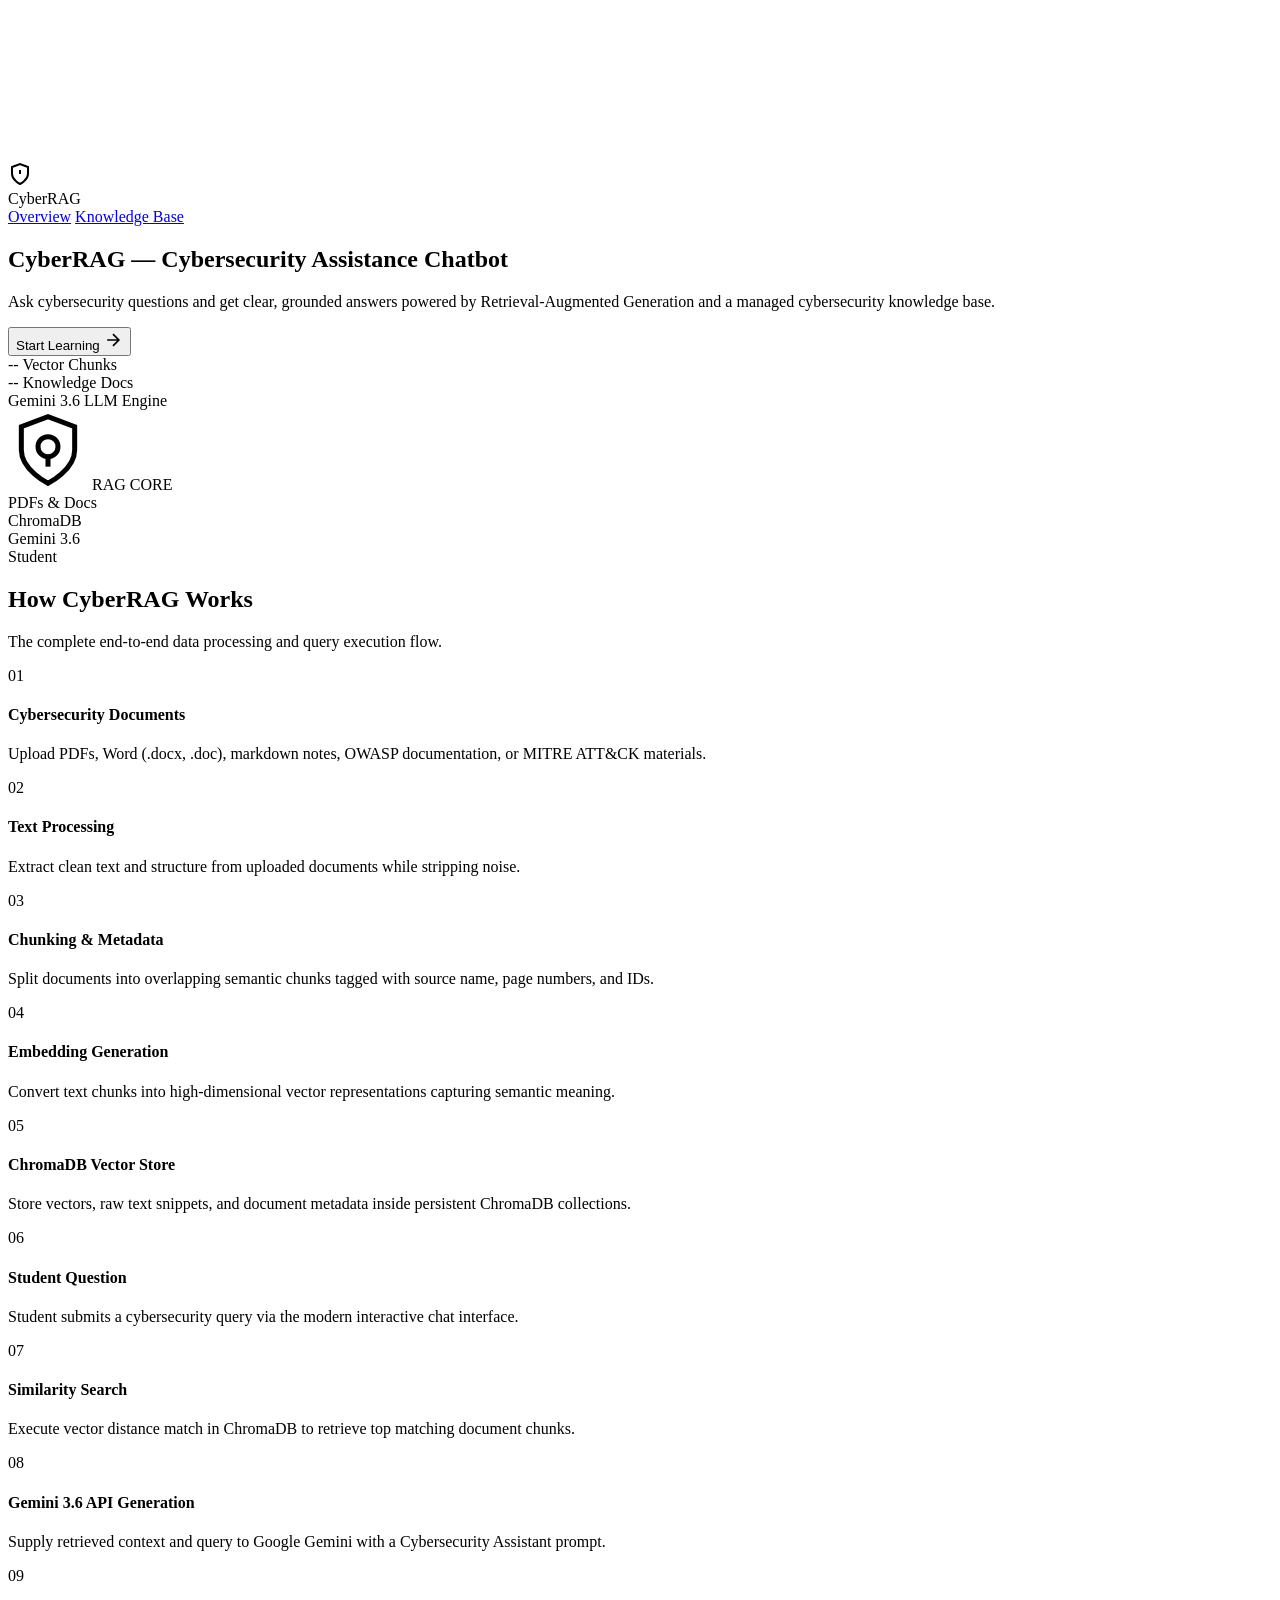
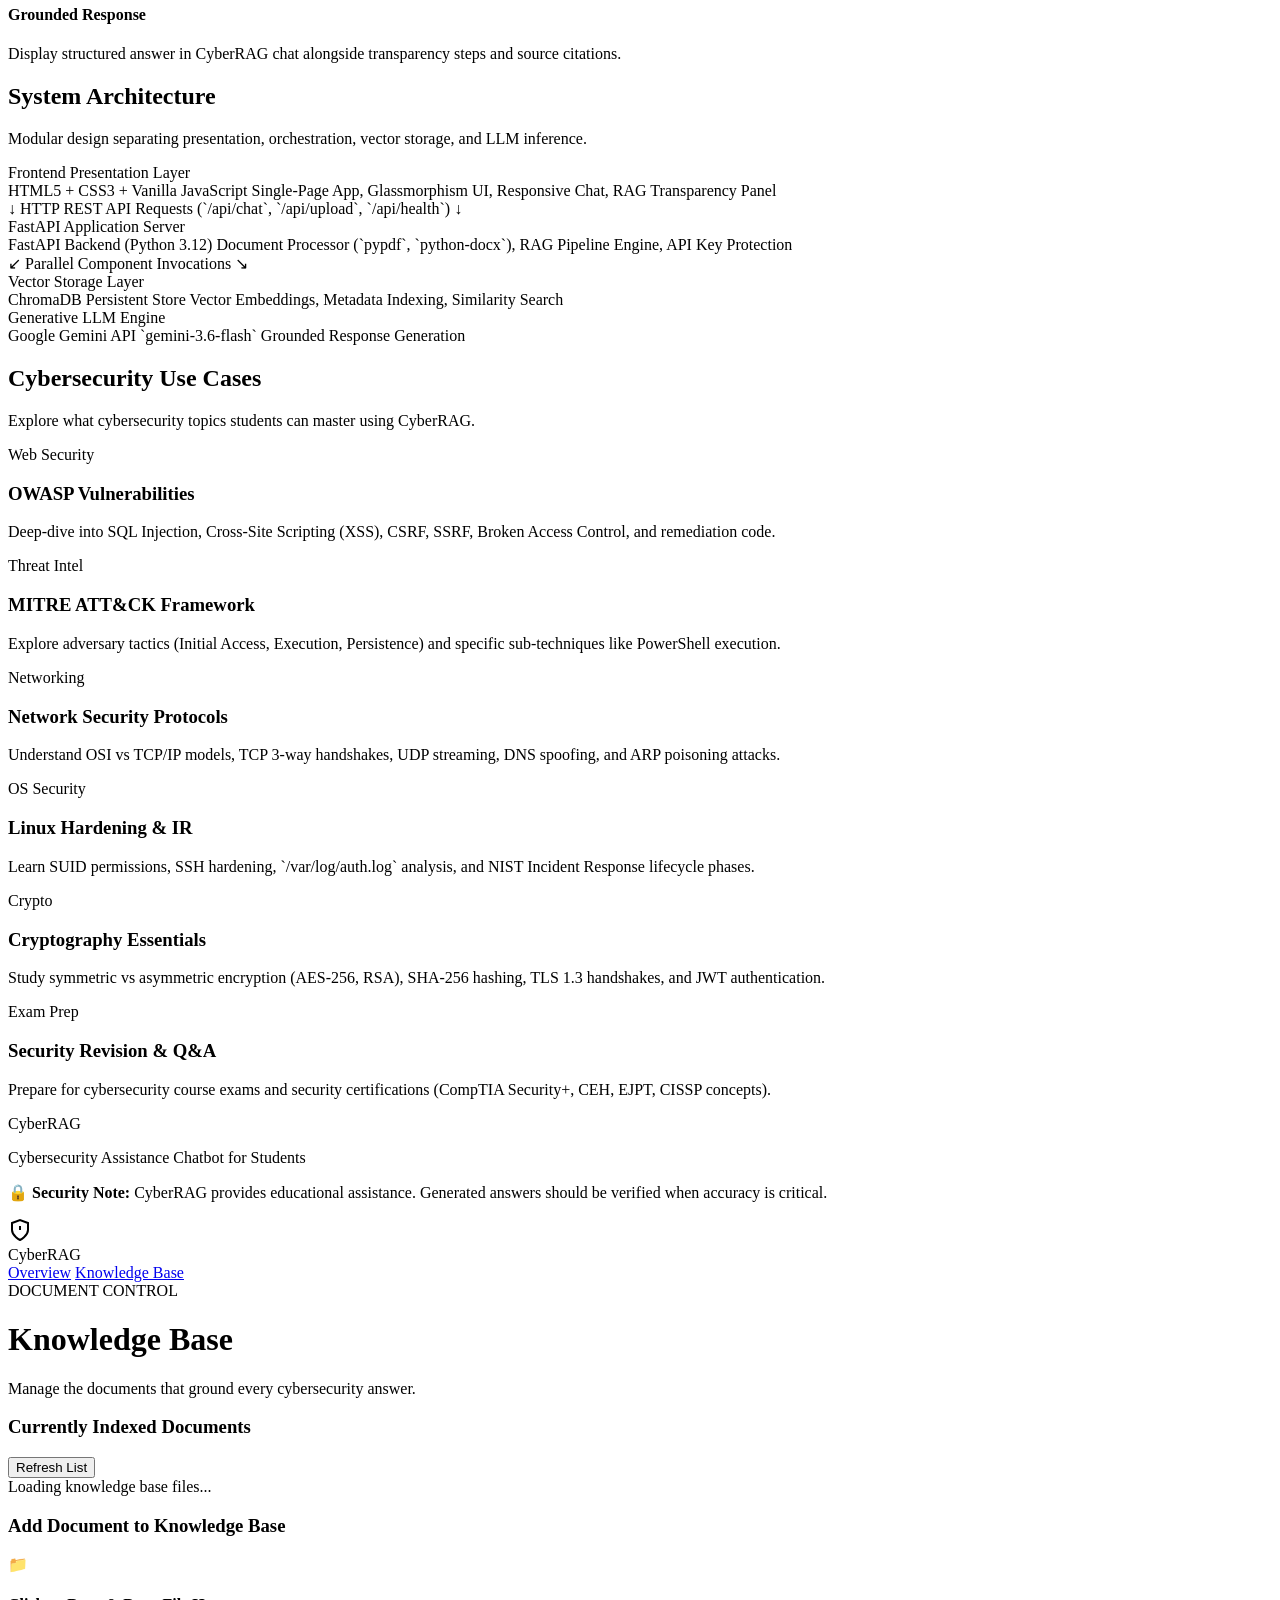
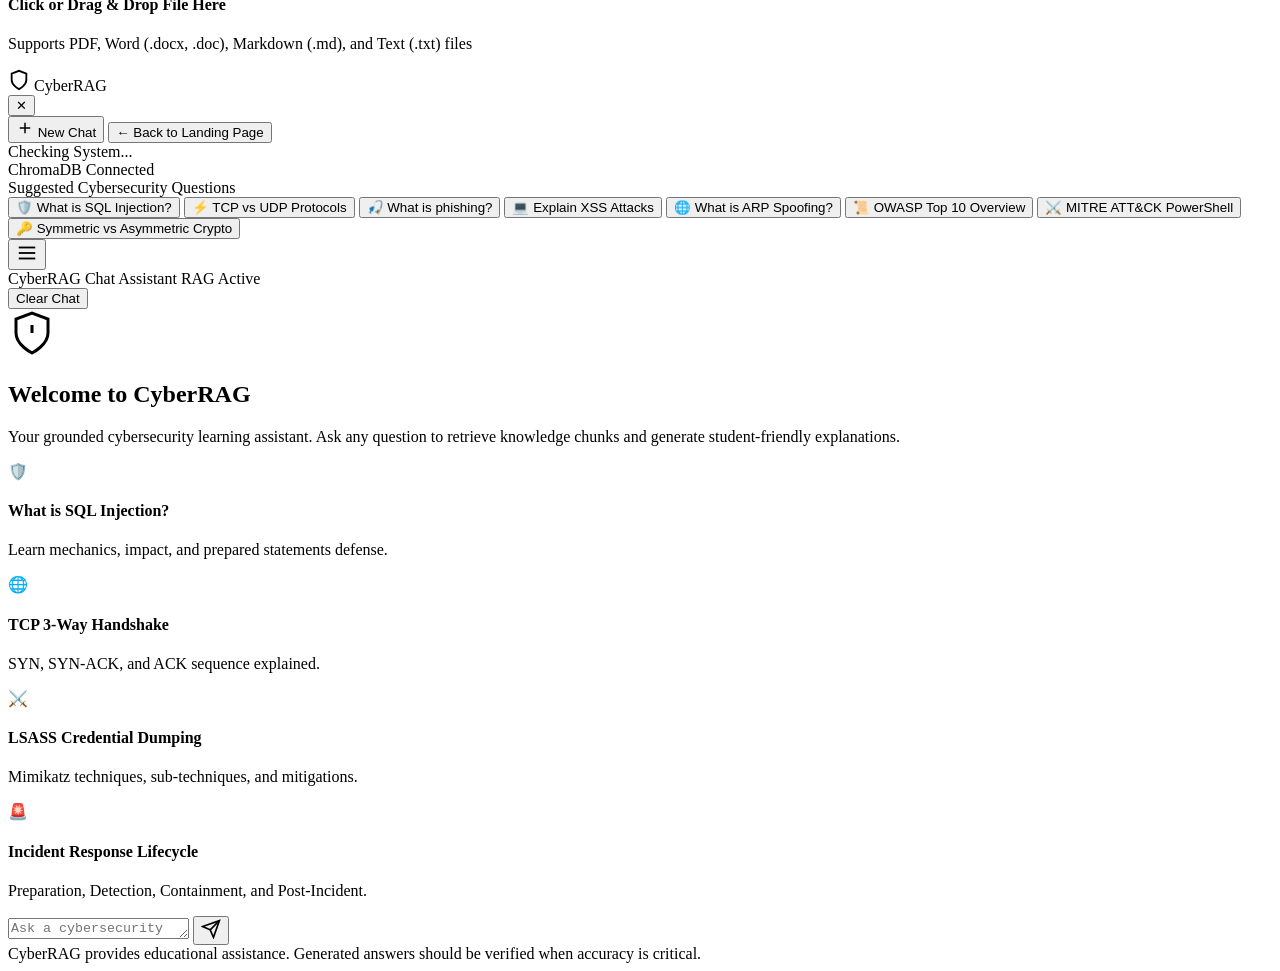
==== frontend/index.html @ 8f2f785c "Restore core CyberRAG application setup" ====
<!DOCTYPE html>
<html lang="en">
<head>
    <meta charset="UTF-8">
    <meta name="viewport" content="width=device-width, initial-scale=1.0">
    <title>CyberRAG — Cybersecurity Assistance Chatbot</title>
    <link rel="preconnect" href="https://fonts.googleapis.com">
    <link rel="preconnect" href="https://fonts.gstatic.com" crossorigin>
    <link href="https://fonts.googleapis.com/css2?family=Fira+Code:wght@400;500;600&family=Inter:wght@300;400;500;600;700;800&display=swap" rel="stylesheet">
    <link rel="stylesheet" href="/static/style.css">
</head>
<body class="cyber-theme">
    <!-- Animated Cyber Canvas Background -->
    <canvas id="cyber-canvas"></canvas>
    <div class="grid-overlay"></div>

    <!-- MAIN APP CONTAINER -->
    <div id="app-container">

        <!-- ==================== LANDING PAGE VIEW ==================== -->
        <div id="landing-view" class="view-section active">
            <!-- Header Navigation -->
            <header class="navbar">
                <div class="nav-brand" onclick="navigateTo('landing')">
                    <div class="brand-icon">
                        <svg viewBox="0 0 24 24" width="24" height="24" stroke="currentColor" stroke-width="2" fill="none">
                            <path d="M12 22s8-4 8-10V5l-8-3-8 3v7c0 6 8 10 8 10z"/>
                            <path d="M12 8v4"/>
                            <path d="M12 16h.01"/>
                        </svg>
                    </div>
                    <span class="brand-name">Cyber<span class="accent-text">RAG</span></span>
                </div>
                <nav class="nav-links">
                    <a href="#overview" class="nav-link active" data-view="overview">Overview</a>
                    <a href="#knowledge-base" class="nav-link" data-view="knowledge-base">Knowledge Base</a>
                </nav>
            </header>

            <!-- Hero Section -->
            <section id="overview" class="hero-section">
                <div class="hero-content">
                    <h1 class="hero-title">
                        Cyber<span class="accent-text">RAG</span> — Cybersecurity Assistance Chatbot
                    </h1>
                    <p class="hero-subtitle">
                        Ask cybersecurity questions and get clear, grounded answers powered by Retrieval-Augmented Generation and a managed cybersecurity knowledge base.
                    </p>
                    <div class="hero-cta-group">
                        <button class="btn btn-primary btn-lg" onclick="navigateTo('chat')">
                            <span>Start Learning</span>
                            <svg viewBox="0 0 24 24" width="20" height="20" stroke="currentColor" stroke-width="2" fill="none">
                                <path d="M5 12h14M12 5l7 7-7 7"/>
                            </svg>
                        </button>
                    </div>

                    <div class="hero-stats">
                        <div class="stat-pill">
                            <span class="stat-value" id="stat-chunks">--</span>
                            <span class="stat-label">Vector Chunks</span>
                        </div>
                        <div class="stat-divider"></div>
                        <div class="stat-pill">
                            <span class="stat-value" id="stat-docs">--</span>
                            <span class="stat-label">Knowledge Docs</span>
                        </div>
                        <div class="stat-divider"></div>
                        <div class="stat-pill">
                            <span class="stat-value" id="stat-model">Gemini 3.6</span>
                            <span class="stat-label">LLM Engine</span>
                        </div>
                    </div>
                </div>

                <!-- Hero Graphic -->
                <div class="hero-visual">
                    <div class="knowledge-core" aria-label="Animated CyberRAG knowledge core">
                        <div class="core-ring ring-outer"></div>
                        <div class="core-ring ring-middle"></div>
                        <div class="core-orbit orbit-one"><span class="orbit-dot"></span></div>
                        <div class="core-orbit orbit-two"><span class="orbit-dot"></span></div>
                        <div class="core-panel">
                            <svg viewBox="0 0 24 24" width="80" height="80" stroke="currentColor" stroke-width="1.5" fill="none" class="shield-svg">
                                <path d="M12 22s8-4 8-10V5l-8-3-8 3v7c0 6 8 10 8 10z"/>
                                <circle cx="12" cy="11" r="3"/>
                                <path d="M12 14v3"/>
                            </svg>
                            <span class="core-label">RAG CORE</span>
                        </div>
                        <div class="core-node node-docs">PDFs &amp; Docs</div>
                        <div class="core-node node-db">ChromaDB</div>
                        <div class="core-node node-model">Gemini 3.6</div>
                        <div class="core-node node-student">Student</div>
                        <div class="core-scanline"></div>
                    </div>
                </div>
            </section>

            <!-- How CyberRAG Works Section -->
            <section id="how-it-works" class="section container">
                <div class="section-header text-center">
                    <h2 class="section-title">How CyberRAG Works</h2>
                    <p class="section-description">The complete end-to-end data processing and query execution flow.</p>
                </div>

                <div class="pipeline-flow">
                    <div class="flow-step">
                        <div class="flow-number">01</div>
                        <div class="flow-body">
                            <h4>Cybersecurity Documents</h4>
                            <p>Upload PDFs, Word (.docx, .doc), markdown notes, OWASP documentation, or MITRE ATT&CK materials.</p>
                        </div>
                    </div>
                    <div class="flow-step">
                        <div class="flow-number">02</div>
                        <div class="flow-body">
                            <h4>Text Processing</h4>
                            <p>Extract clean text and structure from uploaded documents while stripping noise.</p>
                        </div>
                    </div>
                    <div class="flow-step">
                        <div class="flow-number">03</div>
                        <div class="flow-body">
                            <h4>Chunking & Metadata</h4>
                            <p>Split documents into overlapping semantic chunks tagged with source name, page numbers, and IDs.</p>
                        </div>
                    </div>
                    <div class="flow-step">
                        <div class="flow-number">04</div>
                        <div class="flow-body">
                            <h4>Embedding Generation</h4>
                            <p>Convert text chunks into high-dimensional vector representations capturing semantic meaning.</p>
                        </div>
                    </div>
                    <div class="flow-step">
                        <div class="flow-number">05</div>
                        <div class="flow-body">
                            <h4>ChromaDB Vector Store</h4>
                            <p>Store vectors, raw text snippets, and document metadata inside persistent ChromaDB collections.</p>
                        </div>
                    </div>
                    <div class="flow-step">
                        <div class="flow-number">06</div>
                        <div class="flow-body">
                            <h4>Student Question</h4>
                            <p>Student submits a cybersecurity query via the modern interactive chat interface.</p>
                        </div>
                    </div>
                    <div class="flow-step">
                        <div class="flow-number">07</div>
                        <div class="flow-body">
                            <h4>Similarity Search</h4>
                            <p>Execute vector distance match in ChromaDB to retrieve top matching document chunks.</p>
                        </div>
                    </div>
                    <div class="flow-step">
                        <div class="flow-number">08</div>
                        <div class="flow-body">
                            <h4>Gemini 3.6 API Generation</h4>
                            <p>Supply retrieved context and query to Google Gemini with a Cybersecurity Assistant prompt.</p>
                        </div>
                    </div>
                    <div class="flow-step">
                        <div class="flow-number">09</div>
                        <div class="flow-body">
                            <h4>Grounded Response</h4>
                            <p>Display structured answer in CyberRAG chat alongside transparency steps and source citations.</p>
                        </div>
                    </div>
                </div>
            </section>

            <!-- System Architecture Section -->
            <section id="architecture" class="section container">
                <div class="section-header text-center">
                    <h2 class="section-title">System Architecture</h2>
                    <p class="section-description">Modular design separating presentation, orchestration, vector storage, and LLM inference.</p>
                </div>

                <div class="architecture-box">
                    <div class="arch-layer arch-client">
                        <div class="arch-tag">Frontend Presentation Layer</div>
                        <div class="arch-node">
                            <span class="node-title">HTML5 + CSS3 + Vanilla JavaScript</span>
                            <span class="node-desc">Single-Page App, Glassmorphism UI, Responsive Chat, RAG Transparency Panel</span>
                        </div>
                    </div>

                    <div class="arch-connector">↓ HTTP REST API Requests (`/api/chat`, `/api/upload`, `/api/health`) ↓</div>

                    <div class="arch-layer arch-server">
                        <div class="arch-tag">FastAPI Application Server</div>
                        <div class="arch-node">
                            <span class="node-title">FastAPI Backend (Python 3.12)</span>
                            <span class="node-desc">Document Processor (`pypdf`, `python-docx`), RAG Pipeline Engine, API Key Protection</span>
                        </div>
                    </div>

                    <div class="arch-connector">↙ Parallel Component Invocations ↘</div>

                    <div class="arch-split">
                        <div class="arch-layer arch-db">
                            <div class="arch-tag">Vector Storage Layer</div>
                            <div class="arch-node">
                                <span class="node-title">ChromaDB Persistent Store</span>
                                <span class="node-desc">Vector Embeddings, Metadata Indexing, Similarity Search</span>
                            </div>
                        </div>

                        <div class="arch-layer arch-llm">
                            <div class="arch-tag">Generative LLM Engine</div>
                            <div class="arch-node">
                                <span class="node-title">Google Gemini API</span>
                                <span class="node-desc">`gemini-3.6-flash` Grounded Response Generation</span>
                            </div>
                        </div>
                    </div>
                </div>
            </section>

            <!-- Cybersecurity Use Cases Section -->
            <section id="use-cases" class="section container">
                <div class="section-header text-center">
                    <h2 class="section-title">Cybersecurity Use Cases</h2>
                    <p class="section-description">Explore what cybersecurity topics students can master using CyberRAG.</p>
                </div>

                <div class="grid grid-3">
                    <div class="usecase-card">
                        <div class="usecase-badge">Web Security</div>
                        <h3>OWASP Vulnerabilities</h3>
                        <p>Deep-dive into SQL Injection, Cross-Site Scripting (XSS), CSRF, SSRF, Broken Access Control, and remediation code.</p>
                    </div>
                    <div class="usecase-card">
                        <div class="usecase-badge">Threat Intel</div>
                        <h3>MITRE ATT&CK Framework</h3>
                        <p>Explore adversary tactics (Initial Access, Execution, Persistence) and specific sub-techniques like PowerShell execution.</p>
                    </div>
                    <div class="usecase-card">
                        <div class="usecase-badge">Networking</div>
                        <h3>Network Security Protocols</h3>
                        <p>Understand OSI vs TCP/IP models, TCP 3-way handshakes, UDP streaming, DNS spoofing, and ARP poisoning attacks.</p>
                    </div>
                    <div class="usecase-card">
                        <div class="usecase-badge">OS Security</div>
                        <h3>Linux Hardening & IR</h3>
                        <p>Learn SUID permissions, SSH hardening, `/var/log/auth.log` analysis, and NIST Incident Response lifecycle phases.</p>
                    </div>
                    <div class="usecase-card">
                        <div class="usecase-badge">Crypto</div>
                        <h3>Cryptography Essentials</h3>
                        <p>Study symmetric vs asymmetric encryption (AES-256, RSA), SHA-256 hashing, TLS 1.3 handshakes, and JWT authentication.</p>
                    </div>
                    <div class="usecase-card">
                        <div class="usecase-badge">Exam Prep</div>
                        <h3>Security Revision & Q&A</h3>
                        <p>Prepare for cybersecurity course exams and security certifications (CompTIA Security+, CEH, EJPT, CISSP concepts).</p>
                    </div>
                </div>
            </section>

            <!-- Footer -->
            <footer class="footer">
                <div class="container footer-content">
                    <div class="footer-brand">
                        <span class="brand-name">Cyber<span class="accent-text">RAG</span></span>
                        <p>Cybersecurity Assistance Chatbot for Students</p>
                    </div>
                    <div class="footer-note">
                        <p>🔒 <strong>Security Note:</strong> CyberRAG provides educational assistance. Generated answers should be verified when accuracy is critical.</p>
                    </div>
                </div>
            </footer>
        </div>

        <!-- ==================== KNOWLEDGE BASE VIEW ==================== -->
        <div id="knowledge-base-view" class="view-section">
            <header class="navbar">
                <div class="nav-brand" onclick="navigateTo('overview')">
                    <div class="brand-icon">
                        <svg viewBox="0 0 24 24" width="24" height="24" stroke="currentColor" stroke-width="2" fill="none">
                            <path d="M12 22s8-4 8-10V5l-8-3-8 3v7c0 6 8 10 8 10z"/>
                            <path d="M12 8v4"/>
                            <path d="M12 16h.01"/>
                        </svg>
                    </div>
                    <span class="brand-name">Cyber<span class="accent-text">RAG</span></span>
                </div>
                <nav class="nav-links">
                    <a href="#overview" class="nav-link" data-view="overview">Overview</a>
                    <a href="#knowledge-base" class="nav-link active" data-view="knowledge-base">Knowledge Base</a>
                </nav>
            </header>

            <main class="knowledge-base-page">
                <div class="section-header text-center">
                    <span class="page-kicker">DOCUMENT CONTROL</span>
                    <h1 class="section-title">Knowledge Base</h1>
                    <p class="section-description">Manage the documents that ground every cybersecurity answer.</p>
                </div>

                <div class="kb-wrapper">
                    <div class="kb-panel">
                        <div class="panel-header">
                            <h3>Currently Indexed Documents</h3>
                            <button class="btn btn-sm btn-outline" onclick="loadKnowledgeBaseDocs()">Refresh List</button>
                        </div>
                        <div id="kb-files-list" class="kb-files-list">
                            <div class="kb-loading">Loading knowledge base files...</div>
                        </div>
                    </div>

                    <div class="kb-panel">
                        <div class="panel-header">
                            <h3>Add Document to Knowledge Base</h3>
                        </div>
                        <div class="upload-dropzone" id="dropzone">
                            <input type="file" id="file-input" accept=".pdf,.md,.txt,.docx,.doc" style="display:none;" onchange="handleFileSelected(event)">
                            <div class="dropzone-content" onclick="document.getElementById('file-input').click()">
                                <div class="drop-icon">📁</div>
                                <h4>Click or Drag &amp; Drop File Here</h4>
                                <p>Supports PDF, Word (.docx, .doc), Markdown (.md), and Text (.txt) files</p>
                            </div>
                        </div>
                        <div id="upload-status" class="upload-status"></div>
                    </div>
                </div>
            </main>
        </div>

        <!-- ==================== LIVE CHAT VIEW ==================== -->
        <div id="chat-view" class="view-section">
            <div class="chat-workspace">
                
                <!-- Left Sidebar -->
                <aside class="chat-sidebar" id="sidebar">
                    <div class="sidebar-header">
                        <div class="sidebar-brand" onclick="navigateTo('landing')">
                            <svg viewBox="0 0 24 24" width="22" height="22" stroke="currentColor" stroke-width="2" fill="none">
                                <path d="M12 22s8-4 8-10V5l-8-3-8 3v7c0 6 8 10 8 10z"/>
                            </svg>
                            <span>Cyber<span class="accent-text">RAG</span></span>
                        </div>
                        <button class="btn-icon mobile-only" onclick="toggleSidebar()">✕</button>
                    </div>

                    <div class="sidebar-actions">
                        <button class="btn btn-glow btn-full" onclick="startNewChat()">
                            <svg viewBox="0 0 24 24" width="18" height="18" stroke="currentColor" stroke-width="2" fill="none">
                                <line x1="12" y1="5" x2="12" y2="19"/>
                                <line x1="5" y1="12" x2="19" y2="12"/>
                            </svg>
                            <span>New Chat</span>
                        </button>
                        
                        <button class="btn btn-outline btn-full margin-top-xs" onclick="navigateTo('landing')">
                            <span>← Back to Landing Page</span>
                        </button>
                    </div>

                    <!-- System Status Indicator -->
                    <div class="sidebar-status">
                        <div class="status-indicator">
                            <span class="status-dot" id="system-status-dot"></span>
                            <span id="system-status-text">Checking System...</span>
                        </div>
                        <div class="status-subtext" id="system-status-subtext">ChromaDB Connected</div>
                    </div>

                    <!-- Suggested Questions List -->
                    <div class="sidebar-section">
                        <div class="sidebar-title">Suggested Cybersecurity Questions</div>
                        <div class="suggested-pills">
                            <button class="pill-btn" onclick="sendQuickQuestion('What is SQL Injection?')">
                                🛡️ What is SQL Injection?
                            </button>
                            <button class="pill-btn" onclick="sendQuickQuestion('Explain the difference between TCP and UDP.')">
                                ⚡ TCP vs UDP Protocols
                            </button>
                            <button class="pill-btn" onclick="sendQuickQuestion('What is phishing?')">
                                🎣 What is phishing?
                            </button>
                            <button class="pill-btn" onclick="sendQuickQuestion('Explain XSS and how to prevent it.')">
                                💻 Explain XSS Attacks
                            </button>
                            <button class="pill-btn" onclick="sendQuickQuestion('What is ARP spoofing and how does it work?')">
                                🌐 What is ARP Spoofing?
                            </button>
                            <button class="pill-btn" onclick="sendQuickQuestion('What is the OWASP Top 10?')">
                                📜 OWASP Top 10 Overview
                            </button>
                            <button class="pill-btn" onclick="sendQuickQuestion('What ATT&CK technique is related to PowerShell?')">
                                ⚔️ MITRE ATT&CK PowerShell
                            </button>
                            <button class="pill-btn" onclick="sendQuickQuestion('How does asymmetric encryption work?')">
                                🔑 Symmetric vs Asymmetric Crypto
                            </button>
                        </div>
                    </div>
                </aside>

                <!-- Sidebar Overlay for Mobile -->
                <div class="sidebar-backdrop" onclick="toggleSidebar()"></div>

                <!-- Main Chat View -->
                <main class="chat-main">
                    <!-- Chat Top Bar -->
                    <div class="chat-topbar">
                        <button class="btn-icon mobile-only" onclick="toggleSidebar()">
                            <svg viewBox="0 0 24 24" width="22" height="22" stroke="currentColor" stroke-width="2" fill="none">
                                <line x1="3" y1="12" x2="21" y2="12"/>
                                <line x1="3" y1="6" x2="21" y2="6"/>
                                <line x1="3" y1="18" x2="21" y2="18"/>
                            </svg>
                        </button>
                        <div class="topbar-title">
                            <span class="chat-title-brand">CyberRAG Chat Assistant</span>
                            <span class="chat-status-badge">RAG Active</span>
                        </div>
                        <button class="btn btn-sm btn-outline" onclick="startNewChat()">Clear Chat</button>
                    </div>

                    <!-- Chat Messages Container -->
                    <div class="chat-messages" id="chat-messages">
                        <!-- Welcome Screen (Shown on empty chat) -->
                        <div class="chat-welcome" id="chat-welcome">
                            <div class="welcome-icon">
                                <svg viewBox="0 0 24 24" width="48" height="48" stroke="currentColor" stroke-width="1.5" fill="none">
                                    <path d="M12 22s8-4 8-10V5l-8-3-8 3v7c0 6 8 10 8 10z"/>
                                    <path d="M12 8v4"/>
                                    <path d="M12 16h.01"/>
                                </svg>
                            </div>
                            <h2>Welcome to CyberRAG</h2>
                            <p>Your grounded cybersecurity learning assistant. Ask any question to retrieve knowledge chunks and generate student-friendly explanations.</p>

                            <div class="welcome-cards">
                                <div class="welcome-card" onclick="sendQuickQuestion('What is SQL Injection and how can developers prevent it?')">
                                    <span class="wc-icon">🛡️</span>
                                    <h4>What is SQL Injection?</h4>
                                    <p>Learn mechanics, impact, and prepared statements defense.</p>
                                </div>
                                <div class="welcome-card" onclick="sendQuickQuestion('Explain the 3-way handshake of TCP step by step.')">
                                    <span class="wc-icon">🌐</span>
                                    <h4>TCP 3-Way Handshake</h4>
                                    <p>SYN, SYN-ACK, and ACK sequence explained.</p>
                                </div>
                                <div class="welcome-card" onclick="sendQuickQuestion('What is OS Credential Dumping in MITRE ATT&CK?')">
                                    <span class="wc-icon">⚔️</span>
                                    <h4>LSASS Credential Dumping</h4>
                                    <p>Mimikatz techniques, sub-techniques, and mitigations.</p>
                                </div>
                                <div class="welcome-card" onclick="sendQuickQuestion('What are the four phases of NIST Incident Response?')">
                                    <span class="wc-icon">🚨</span>
                                    <h4>Incident Response Lifecycle</h4>
                                    <p>Preparation, Detection, Containment, and Post-Incident.</p>
                                </div>
                            </div>
                        </div>
                    </div>

                    <!-- Typing Indicator -->
                    <div class="typing-indicator" id="typing-indicator" style="display:none;">
                        <div class="typing-dots">
                            <span></span><span></span><span></span>
                        </div>
                        <span class="typing-text" id="typing-text">Searching cybersecurity knowledge base...</span>
                    </div>

                    <!-- Chat Input Area -->
                    <div class="chat-input-area">
                        <form id="chat-form" onsubmit="handleChatSubmit(event)">
                            <div class="input-wrapper">
                                <textarea 
                                    id="chat-input" 
                                    placeholder="Ask a cybersecurity question..." 
                                    rows="1"
                                    onkeydown="handleKeyDown(event)"
                                    oninput="autoResizeTextarea(this)"></textarea>
                                <button type="submit" class="send-btn" id="send-btn" title="Send Question">
                                    <svg viewBox="0 0 24 24" width="20" height="20" stroke="currentColor" stroke-width="2" fill="none">
                                        <line x1="22" y1="2" x2="11" y2="13"/>
                                        <polygon points="22 2 15 22 11 13 2 9 22 2"/>
                                    </svg>
                                </button>
                            </div>
                        </form>
                        <div class="input-footer">
                            <span>CyberRAG provides educational assistance. Generated answers should be verified when accuracy is critical.</span>
                        </div>
                    </div>
                </main>

            </div>
        </div>

    </div>

    <script src="/static/script.js"></script>
</body>
</html>
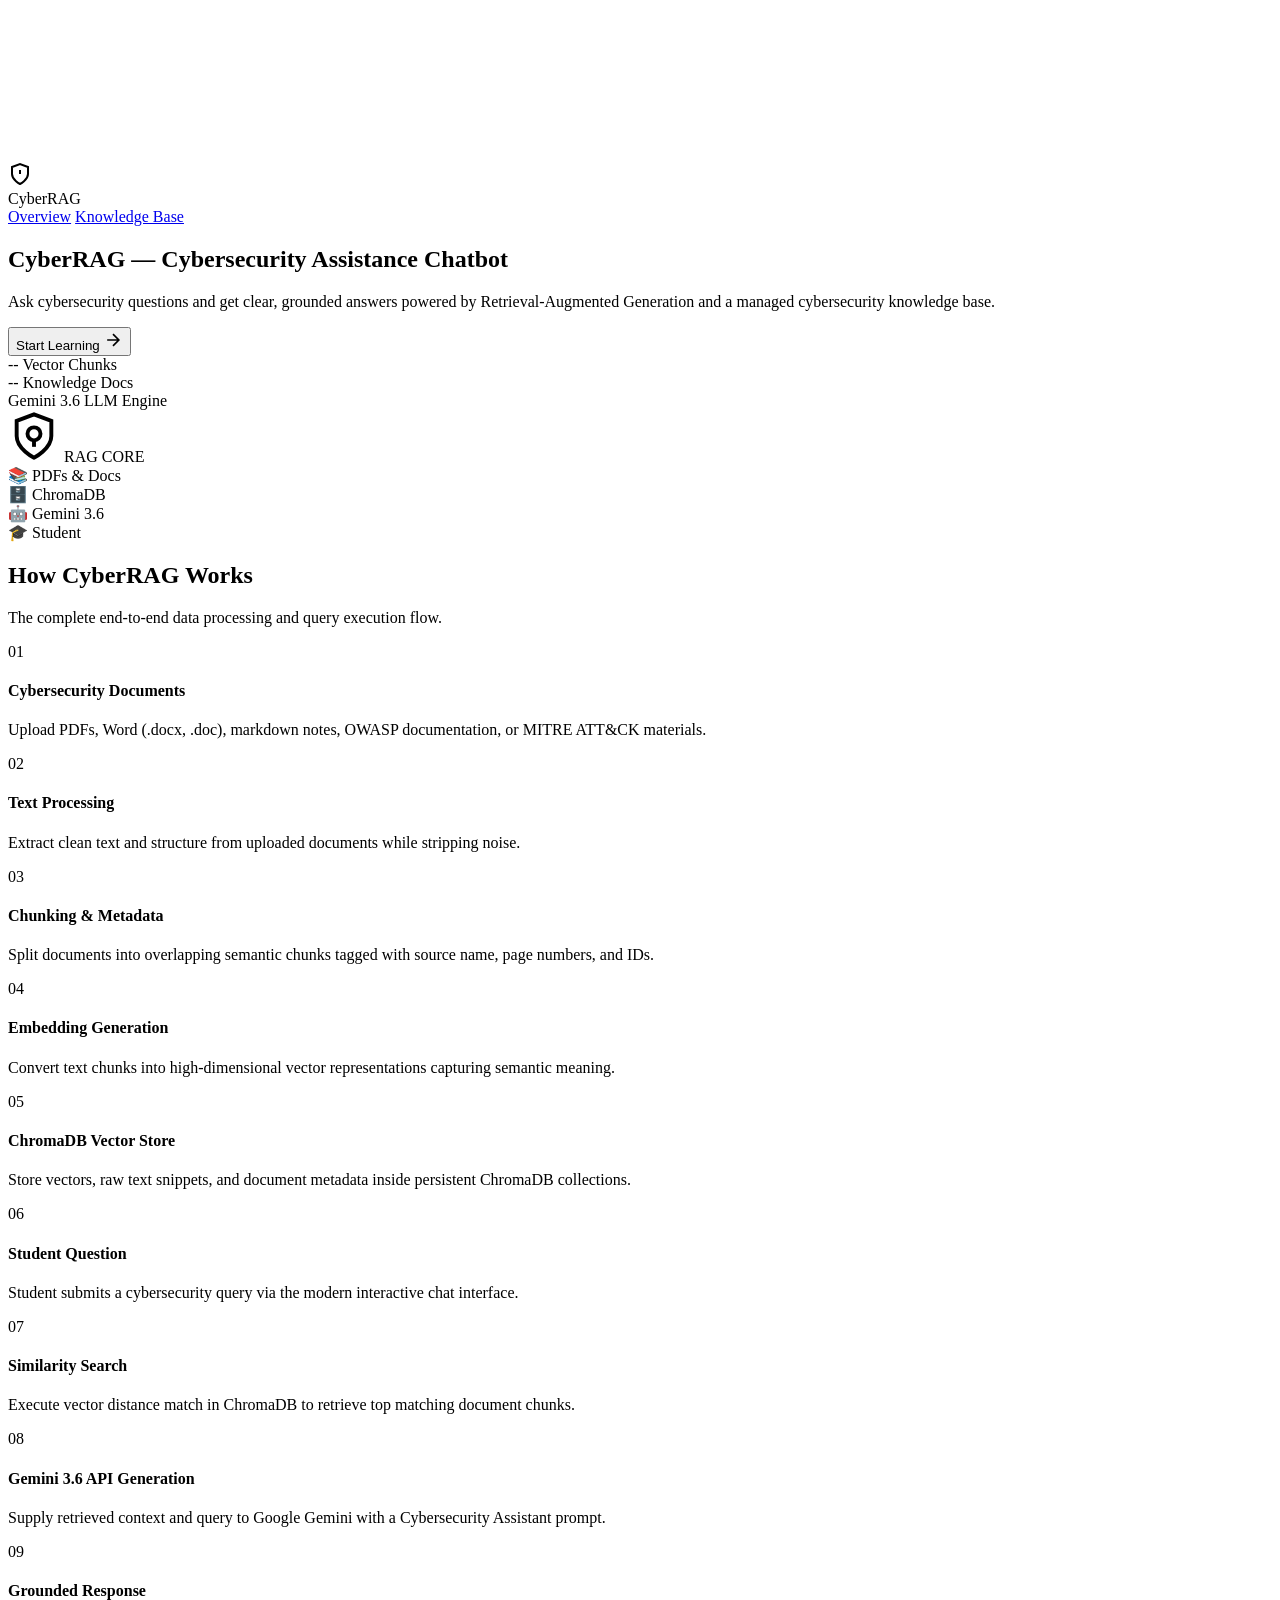
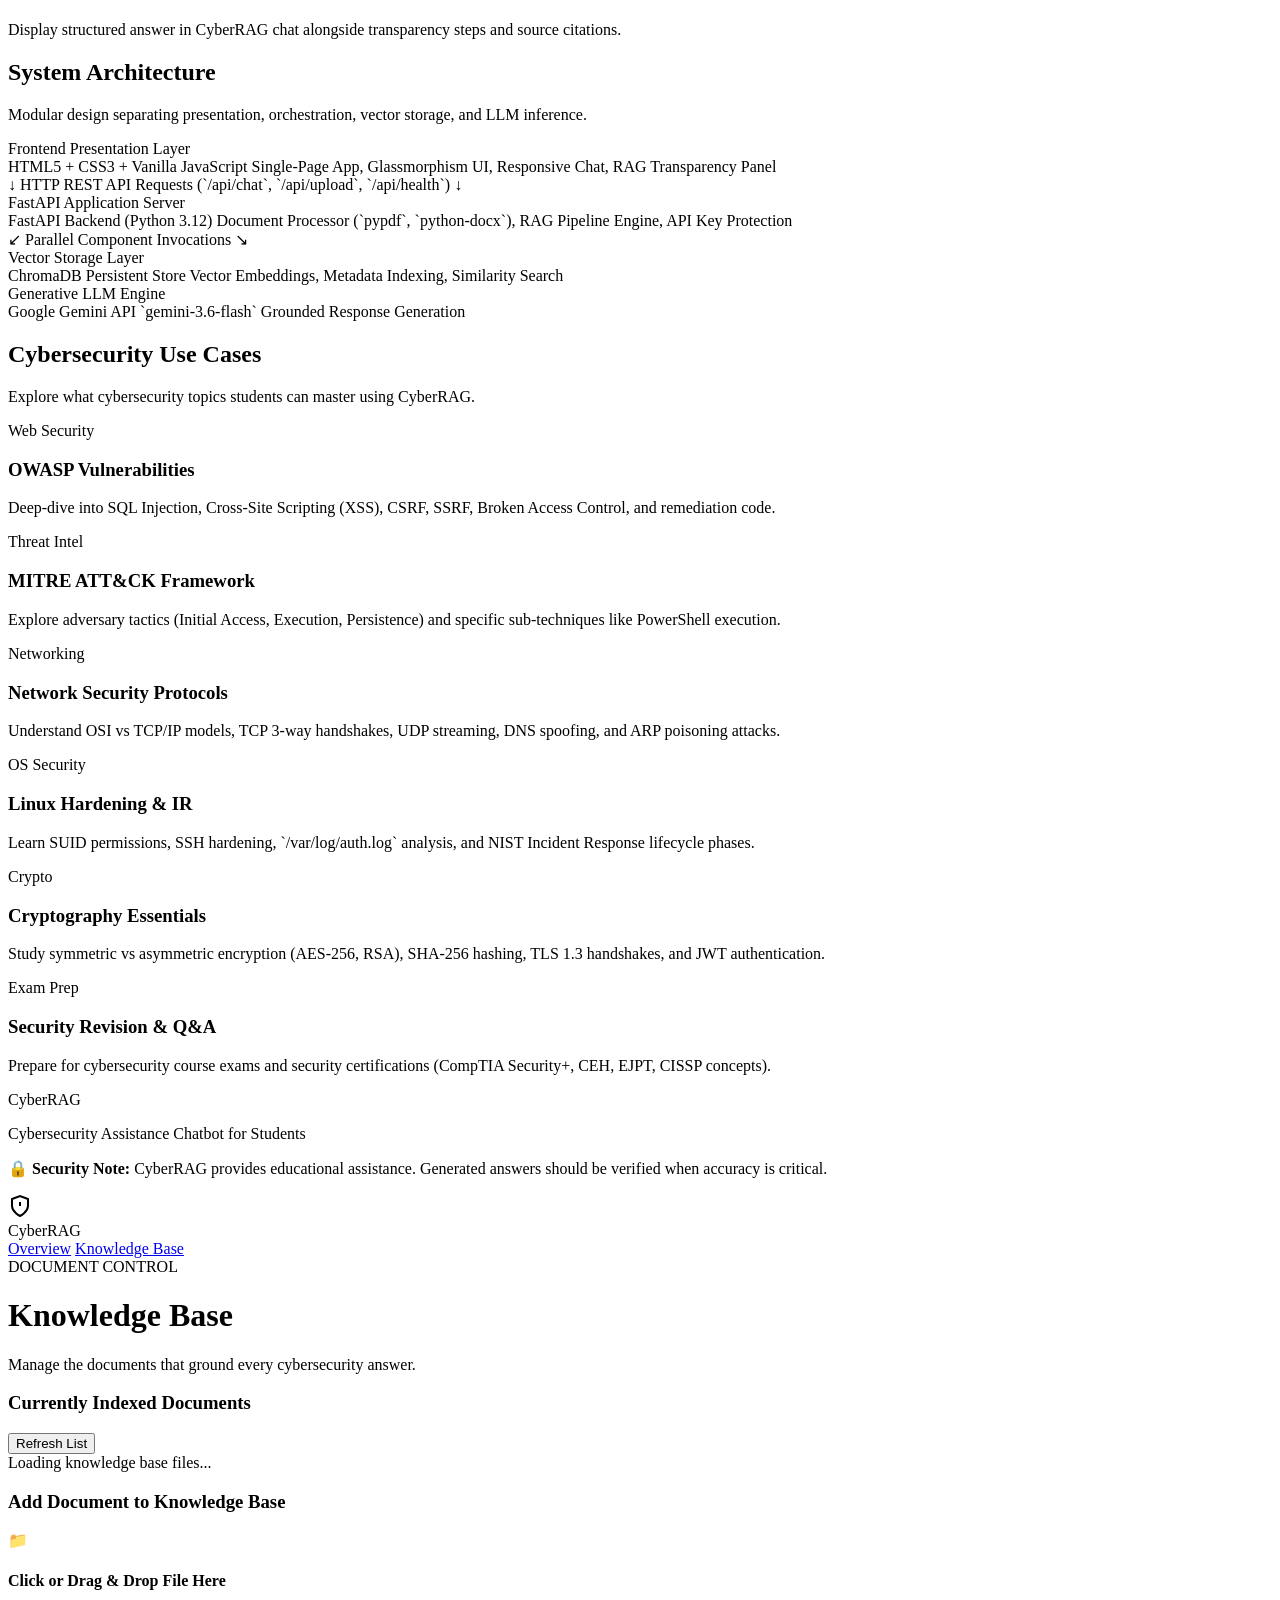
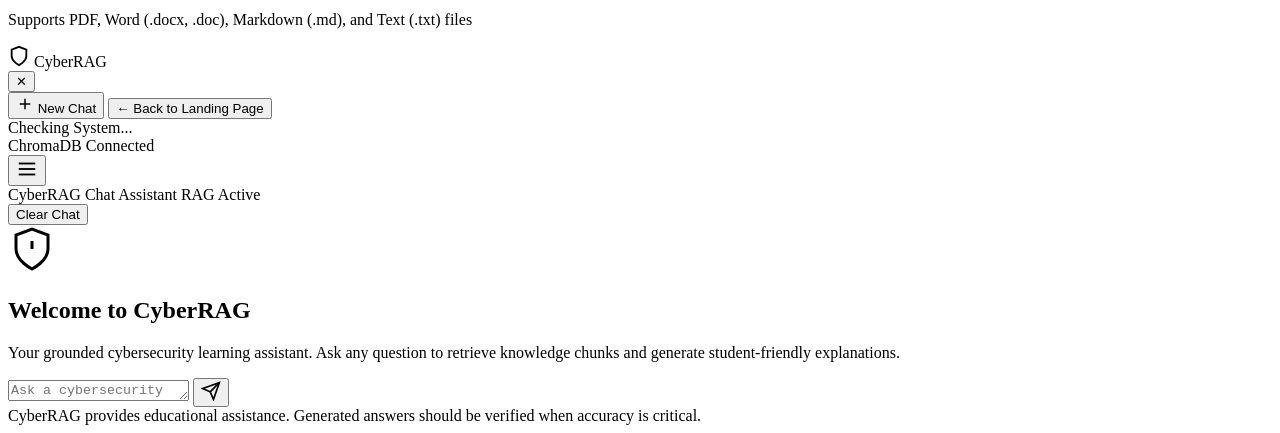
==== commit 027da267: "Fix Hero 3D orbital RAG Core graphic layout and animations" ====
--- a/frontend/index.html
+++ b/frontend/index.html
@@ -74,25 +74,48 @@
                 </div>
 
                 <!-- Hero Graphic -->
+                <!-- Hero Graphic (3D Orbit RAG Core) -->
                 <div class="hero-visual">
-                    <div class="knowledge-core" aria-label="Animated CyberRAG knowledge core">
-                        <div class="core-ring ring-outer"></div>
-                        <div class="core-ring ring-middle"></div>
-                        <div class="core-orbit orbit-one"><span class="orbit-dot"></span></div>
-                        <div class="core-orbit orbit-two"><span class="orbit-dot"></span></div>
-                        <div class="core-panel">
-                            <svg viewBox="0 0 24 24" width="80" height="80" stroke="currentColor" stroke-width="1.5" fill="none" class="shield-svg">
+                    <div class="cyber-3d-scene">
+                        <!-- 3D Orbit Rings -->
+                        <div class="orbit-ring orbit-ring-1">
+                            <div class="orbit-dot"></div>
+                        </div>
+                        <div class="orbit-ring orbit-ring-2">
+                            <div class="orbit-dot"></div>
+                        </div>
+
+                        <!-- Center Shield RAG Core -->
+                        <div class="rag-core-badge">
+                            <div class="core-glow"></div>
+                            <svg viewBox="0 0 24 24" width="52" height="52" stroke="currentColor" stroke-width="1.8" fill="none" class="core-shield-icon">
                                 <path d="M12 22s8-4 8-10V5l-8-3-8 3v7c0 6 8 10 8 10z"/>
                                 <circle cx="12" cy="11" r="3"/>
                                 <path d="M12 14v3"/>
                             </svg>
                             <span class="core-label">RAG CORE</span>
                         </div>
-                        <div class="core-node node-docs">PDFs &amp; Docs</div>
-                        <div class="core-node node-db">ChromaDB</div>
-                        <div class="core-node node-model">Gemini 3.6</div>
-                        <div class="core-node node-student">Student</div>
-                        <div class="core-scanline"></div>
+
+                        <!-- 4 Satellite Node Pills -->
+                        <div class="satellite-node node-top-left">
+                            <span class="node-icon">📚</span>
+                            <span class="node-text">PDFs & Docs</span>
+                        </div>
+
+                        <div class="satellite-node node-top-right">
+                            <span class="node-icon">🗄️</span>
+                            <span class="node-text">ChromaDB</span>
+                        </div>
+
+                        <div class="satellite-node node-bottom-left">
+                            <span class="node-icon">🤖</span>
+                            <span class="node-text">Gemini 3.6</span>
+                        </div>
+
+                        <div class="satellite-node node-bottom-right">
+                            <span class="node-icon">🎓</span>
+                            <span class="node-text">Student</span>
+                        </div>
                     </div>
                 </div>
             </section>
@@ -368,36 +391,6 @@
                         <div class="status-subtext" id="system-status-subtext">ChromaDB Connected</div>
                     </div>
 
-                    <!-- Suggested Questions List -->
-                    <div class="sidebar-section">
-                        <div class="sidebar-title">Suggested Cybersecurity Questions</div>
-                        <div class="suggested-pills">
-                            <button class="pill-btn" onclick="sendQuickQuestion('What is SQL Injection?')">
-                                🛡️ What is SQL Injection?
-                            </button>
-                            <button class="pill-btn" onclick="sendQuickQuestion('Explain the difference between TCP and UDP.')">
-                                ⚡ TCP vs UDP Protocols
-                            </button>
-                            <button class="pill-btn" onclick="sendQuickQuestion('What is phishing?')">
-                                🎣 What is phishing?
-                            </button>
-                            <button class="pill-btn" onclick="sendQuickQuestion('Explain XSS and how to prevent it.')">
-                                💻 Explain XSS Attacks
-                            </button>
-                            <button class="pill-btn" onclick="sendQuickQuestion('What is ARP spoofing and how does it work?')">
-                                🌐 What is ARP Spoofing?
-                            </button>
-                            <button class="pill-btn" onclick="sendQuickQuestion('What is the OWASP Top 10?')">
-                                📜 OWASP Top 10 Overview
-                            </button>
-                            <button class="pill-btn" onclick="sendQuickQuestion('What ATT&CK technique is related to PowerShell?')">
-                                ⚔️ MITRE ATT&CK PowerShell
-                            </button>
-                            <button class="pill-btn" onclick="sendQuickQuestion('How does asymmetric encryption work?')">
-                                🔑 Symmetric vs Asymmetric Crypto
-                            </button>
-                        </div>
-                    </div>
                 </aside>
 
                 <!-- Sidebar Overlay for Mobile -->
@@ -435,28 +428,6 @@
                             <h2>Welcome to CyberRAG</h2>
                             <p>Your grounded cybersecurity learning assistant. Ask any question to retrieve knowledge chunks and generate student-friendly explanations.</p>
 
-                            <div class="welcome-cards">
-                                <div class="welcome-card" onclick="sendQuickQuestion('What is SQL Injection and how can developers prevent it?')">
-                                    <span class="wc-icon">🛡️</span>
-                                    <h4>What is SQL Injection?</h4>
-                                    <p>Learn mechanics, impact, and prepared statements defense.</p>
-                                </div>
-                                <div class="welcome-card" onclick="sendQuickQuestion('Explain the 3-way handshake of TCP step by step.')">
-                                    <span class="wc-icon">🌐</span>
-                                    <h4>TCP 3-Way Handshake</h4>
-                                    <p>SYN, SYN-ACK, and ACK sequence explained.</p>
-                                </div>
-                                <div class="welcome-card" onclick="sendQuickQuestion('What is OS Credential Dumping in MITRE ATT&CK?')">
-                                    <span class="wc-icon">⚔️</span>
-                                    <h4>LSASS Credential Dumping</h4>
-                                    <p>Mimikatz techniques, sub-techniques, and mitigations.</p>
-                                </div>
-                                <div class="welcome-card" onclick="sendQuickQuestion('What are the four phases of NIST Incident Response?')">
-                                    <span class="wc-icon">🚨</span>
-                                    <h4>Incident Response Lifecycle</h4>
-                                    <p>Preparation, Detection, Containment, and Post-Incident.</p>
-                                </div>
-                            </div>
                         </div>
                     </div>
 
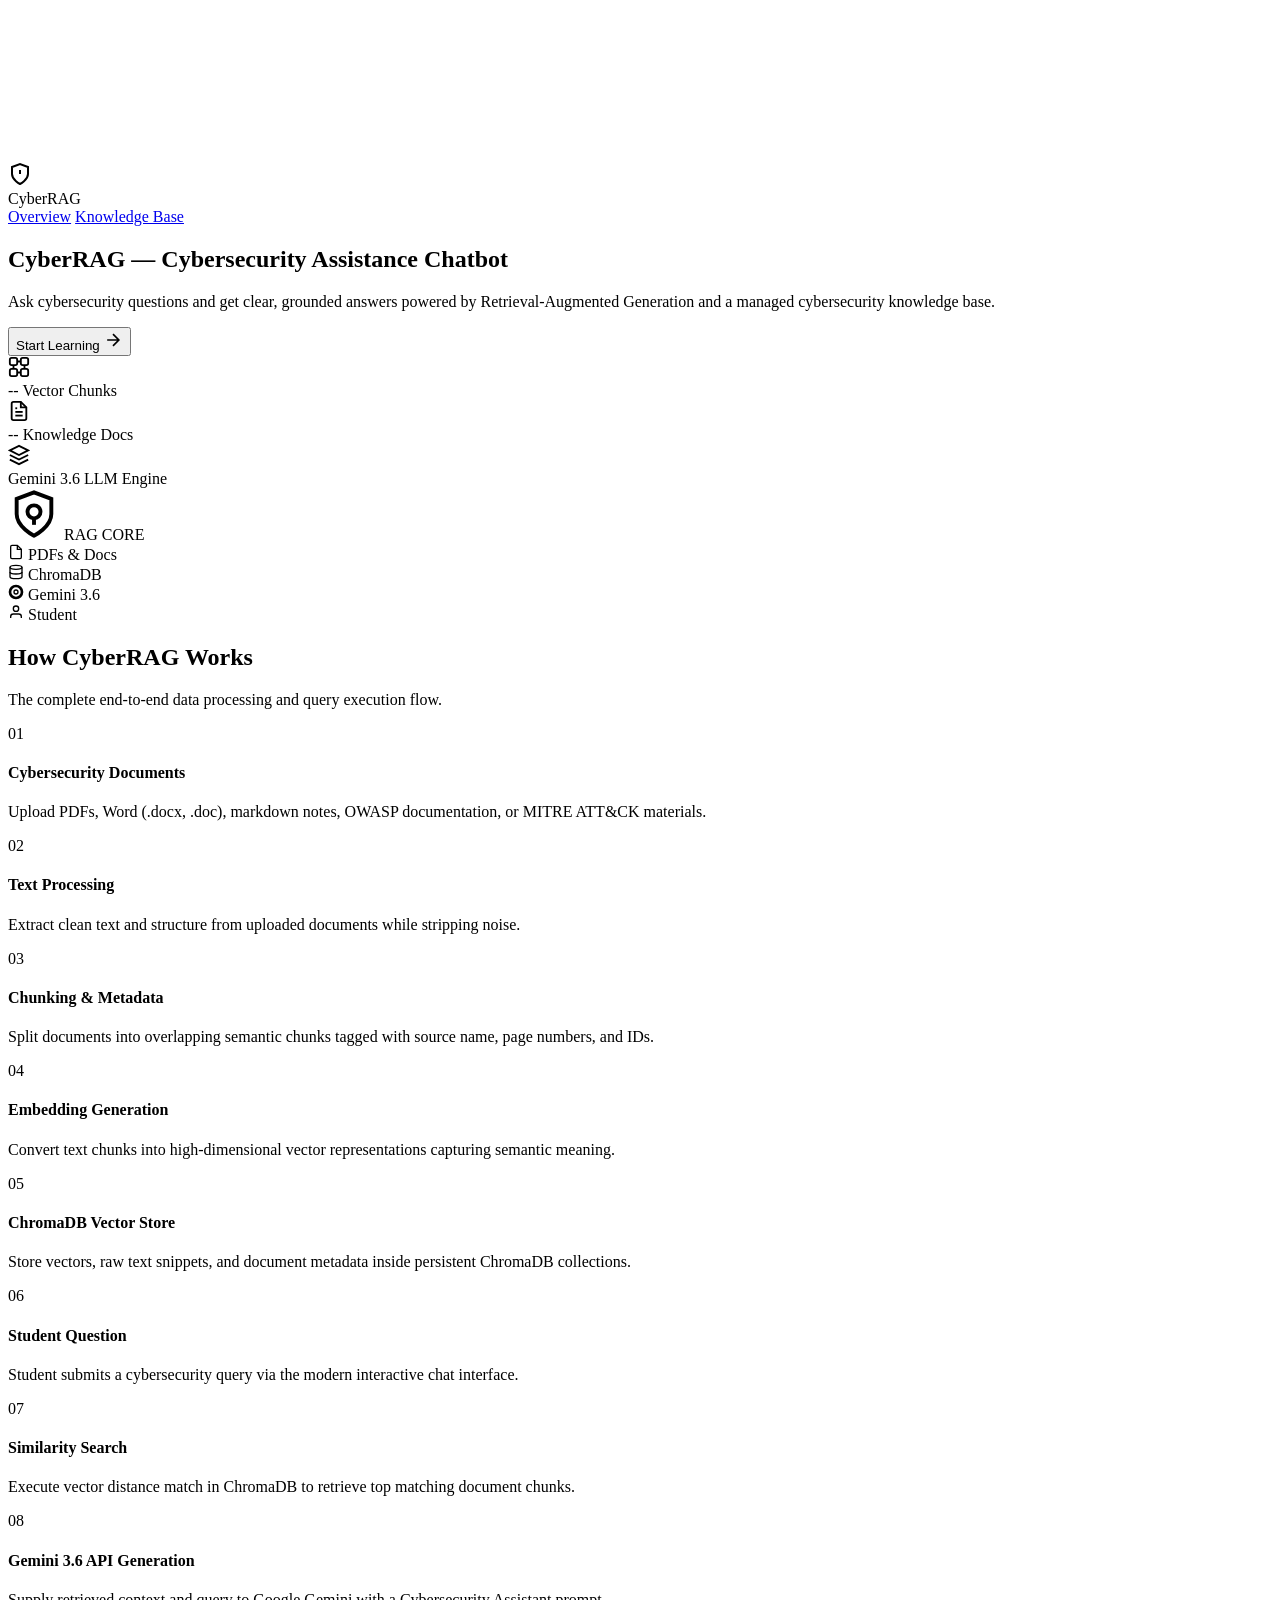
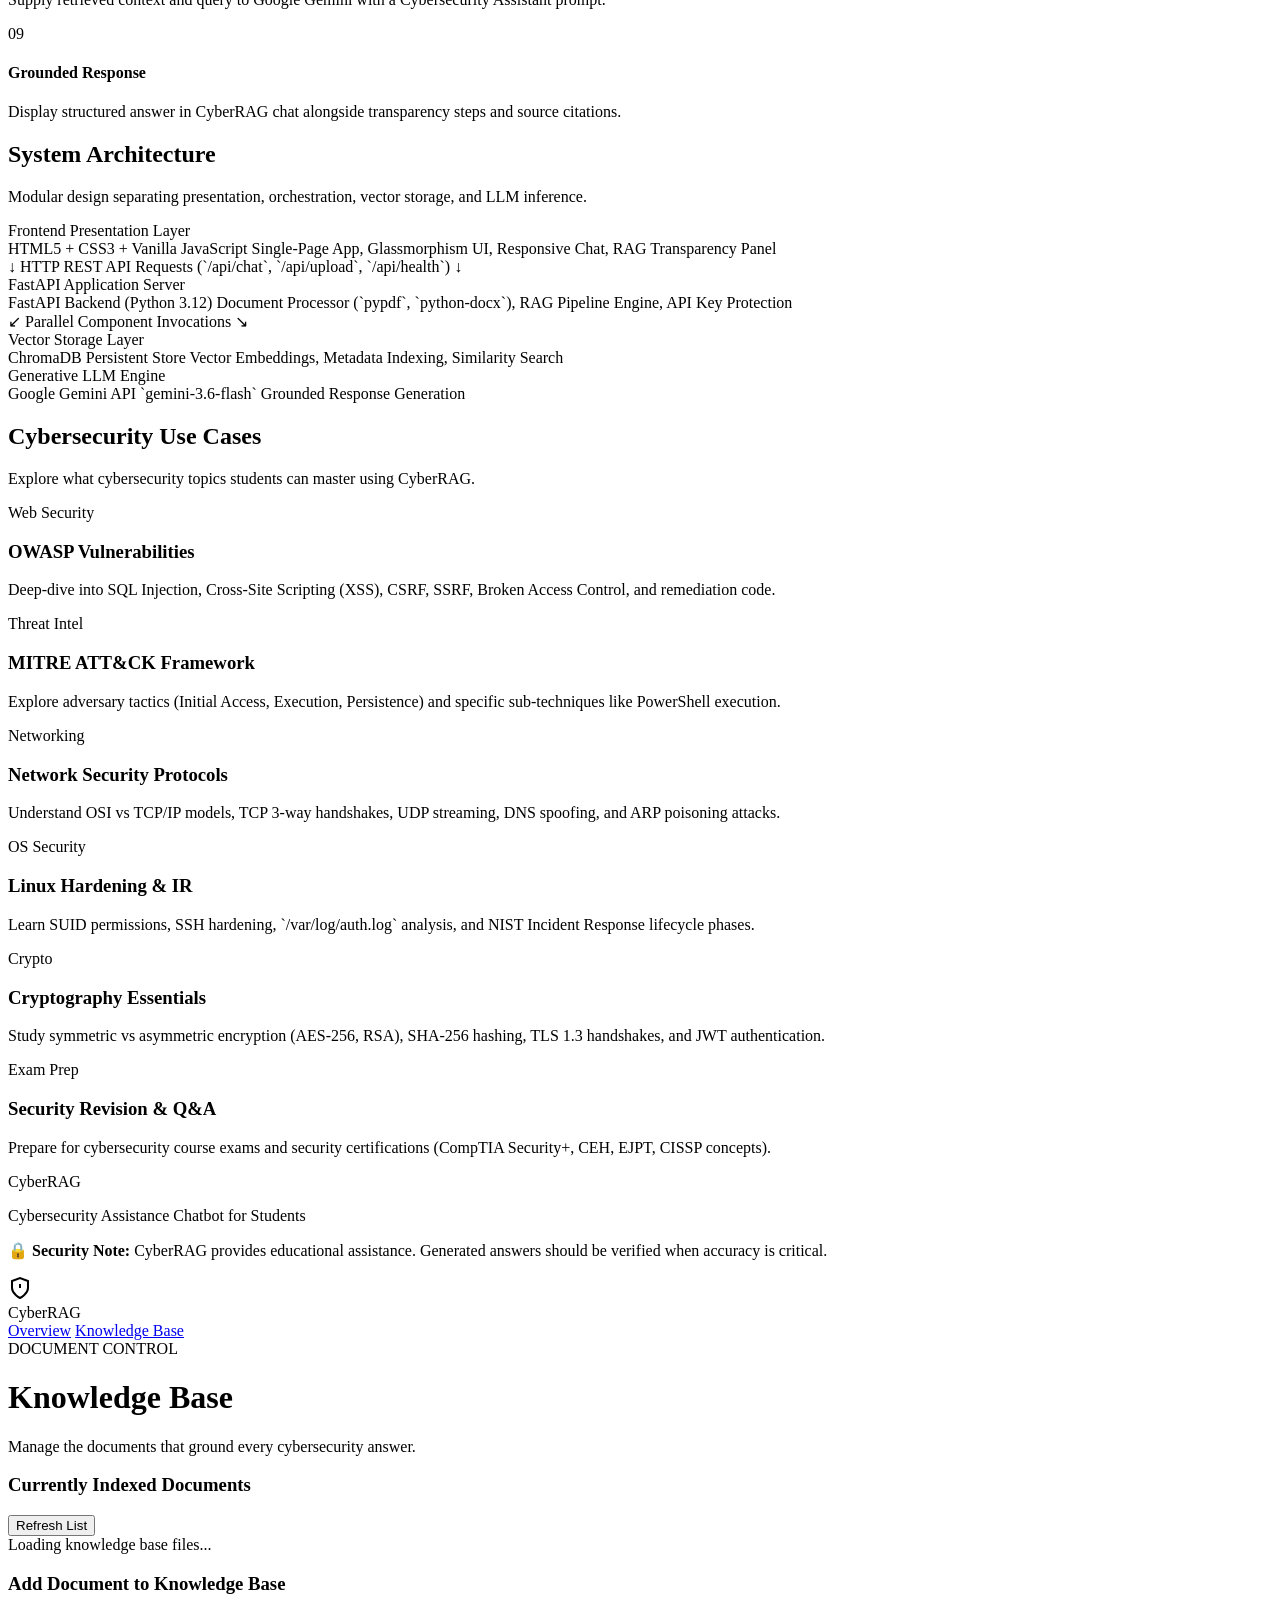
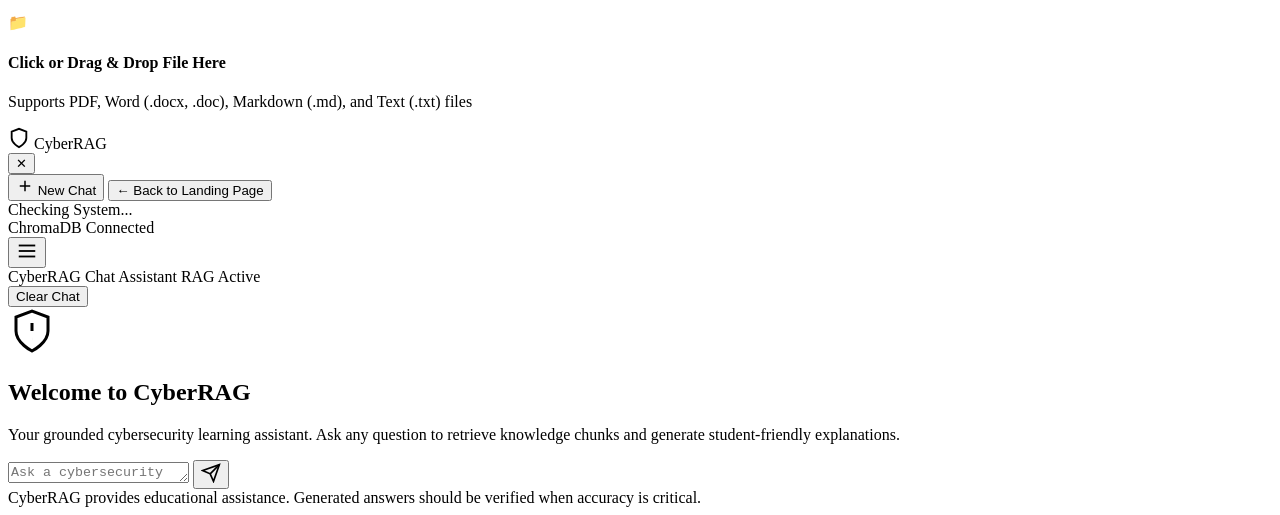
==== commit b40e28b8: "Add official SVG vector icons to Hero stats container and 3D satellite nodes" ====
--- a/frontend/index.html
+++ b/frontend/index.html
@@ -57,23 +57,51 @@
 
                     <div class="hero-stats">
                         <div class="stat-pill">
-                            <span class="stat-value" id="stat-chunks">--</span>
-                            <span class="stat-label">Vector Chunks</span>
+                            <div class="stat-icon-wrapper cyan-glow">
+                                <svg viewBox="0 0 24 24" width="22" height="22" stroke="currentColor" stroke-width="2" fill="none">
+                                    <rect x="2" y="2" width="8" height="8" rx="2"/>
+                                    <rect x="14" y="2" width="8" height="8" rx="2"/>
+                                    <rect x="2" y="14" width="8" height="8" rx="2"/>
+                                    <rect x="14" y="14" width="8" height="8" rx="2"/>
+                                    <path d="M6 10v4M18 10v4M10 6h4M10 18h4"/>
+                                </svg>
+                            </div>
+                            <div class="stat-meta">
+                                <span class="stat-value" id="stat-chunks">--</span>
+                                <span class="stat-label">Vector Chunks</span>
+                            </div>
                         </div>
                         <div class="stat-divider"></div>
                         <div class="stat-pill">
-                            <span class="stat-value" id="stat-docs">--</span>
-                            <span class="stat-label">Knowledge Docs</span>
+                            <div class="stat-icon-wrapper emerald-glow">
+                                <svg viewBox="0 0 24 24" width="22" height="22" stroke="currentColor" stroke-width="2" fill="none">
+                                    <path d="M14 2H6a2 2 0 0 0-2 2v16a2 2 0 0 0 2 2h12a2 2 0 0 0 2-2V8z"/>
+                                    <polyline points="14 2 14 8 20 8"/>
+                                    <line x1="16" y1="13" x2="8" y2="13"/>
+                                    <line x1="16" y1="17" x2="8" y2="17"/>
+                                    <line x1="10" y1="9" x2="8" y2="9"/>
+                                </svg>
+                            </div>
+                            <div class="stat-meta">
+                                <span class="stat-value" id="stat-docs">--</span>
+                                <span class="stat-label">Knowledge Docs</span>
+                            </div>
                         </div>
                         <div class="stat-divider"></div>
                         <div class="stat-pill">
-                            <span class="stat-value" id="stat-model">Gemini 3.6</span>
-                            <span class="stat-label">LLM Engine</span>
-                        </div>
-                    </div>
-                </div>
-
-                <!-- Hero Graphic -->
+                            <div class="stat-icon-wrapper purple-glow">
+                                <svg viewBox="0 0 24 24" width="22" height="22" stroke="currentColor" stroke-width="2" fill="none">
+                                    <path d="M12 2L2 7l10 5 10-5-10-5zM2 17l10 5 10-5M2 12l10 5 10-5"/>
+                                </svg>
+                            </div>
+                            <div class="stat-meta">
+                                <span class="stat-value" id="stat-model">Gemini 3.6</span>
+                                <span class="stat-label">LLM Engine</span>
+                            </div>
+                        </div>
+                    </div>
+                </div>
+
                 <!-- Hero Graphic (3D Orbit RAG Core) -->
                 <div class="hero-visual">
                     <div class="cyber-3d-scene">
@@ -96,24 +124,37 @@
                             <span class="core-label">RAG CORE</span>
                         </div>
 
-                        <!-- 4 Satellite Node Pills -->
+                        <!-- 4 Satellite Node Pills with Official SVG Icons -->
                         <div class="satellite-node node-top-left">
-                            <span class="node-icon">📚</span>
+                            <svg viewBox="0 0 24 24" width="16" height="16" stroke="currentColor" stroke-width="2" fill="none" class="svg-node-icon icon-emerald">
+                                <path d="M14 2H6a2 2 0 0 0-2 2v16a2 2 0 0 0 2 2h12a2 2 0 0 0 2-2V8z"/>
+                                <polyline points="14 2 14 8 20 8"/>
+                            </svg>
                             <span class="node-text">PDFs & Docs</span>
                         </div>
 
                         <div class="satellite-node node-top-right">
-                            <span class="node-icon">🗄️</span>
+                            <svg viewBox="0 0 24 24" width="16" height="16" stroke="currentColor" stroke-width="2" fill="none" class="svg-node-icon icon-purple">
+                                <ellipse cx="12" cy="5" rx="9" ry="3"/>
+                                <path d="M21 12c0 1.66-4 3-9 3s-9-1.34-9-3"/>
+                                <path d="M3 5v14c0 1.66 4 3 9 3s9-1.34 9-3V5"/>
+                            </svg>
                             <span class="node-text">ChromaDB</span>
                         </div>
 
                         <div class="satellite-node node-bottom-left">
-                            <span class="node-icon">🤖</span>
+                            <svg viewBox="0 0 24 24" width="16" height="16" stroke="currentColor" stroke-width="2" fill="none" class="svg-node-icon icon-cyan">
+                                <path d="M12 2a10 10 0 1 0 10 10A10 10 0 0 0 12 2zm0 18a8 8 0 1 1 8-8 8 8 0 0 1-8 8z"/>
+                                <circle cx="12" cy="12" r="3"/>
+                            </svg>
                             <span class="node-text">Gemini 3.6</span>
                         </div>
 
                         <div class="satellite-node node-bottom-right">
-                            <span class="node-icon">🎓</span>
+                            <svg viewBox="0 0 24 24" width="16" height="16" stroke="currentColor" stroke-width="2" fill="none" class="svg-node-icon icon-amber">
+                                <path d="M20 21v-2a4 4 0 0 0-4-4H8a4 4 0 0 0-4 4v2"/>
+                                <circle cx="12" cy="7" r="4"/>
+                            </svg>
                             <span class="node-text">Student</span>
                         </div>
                     </div>
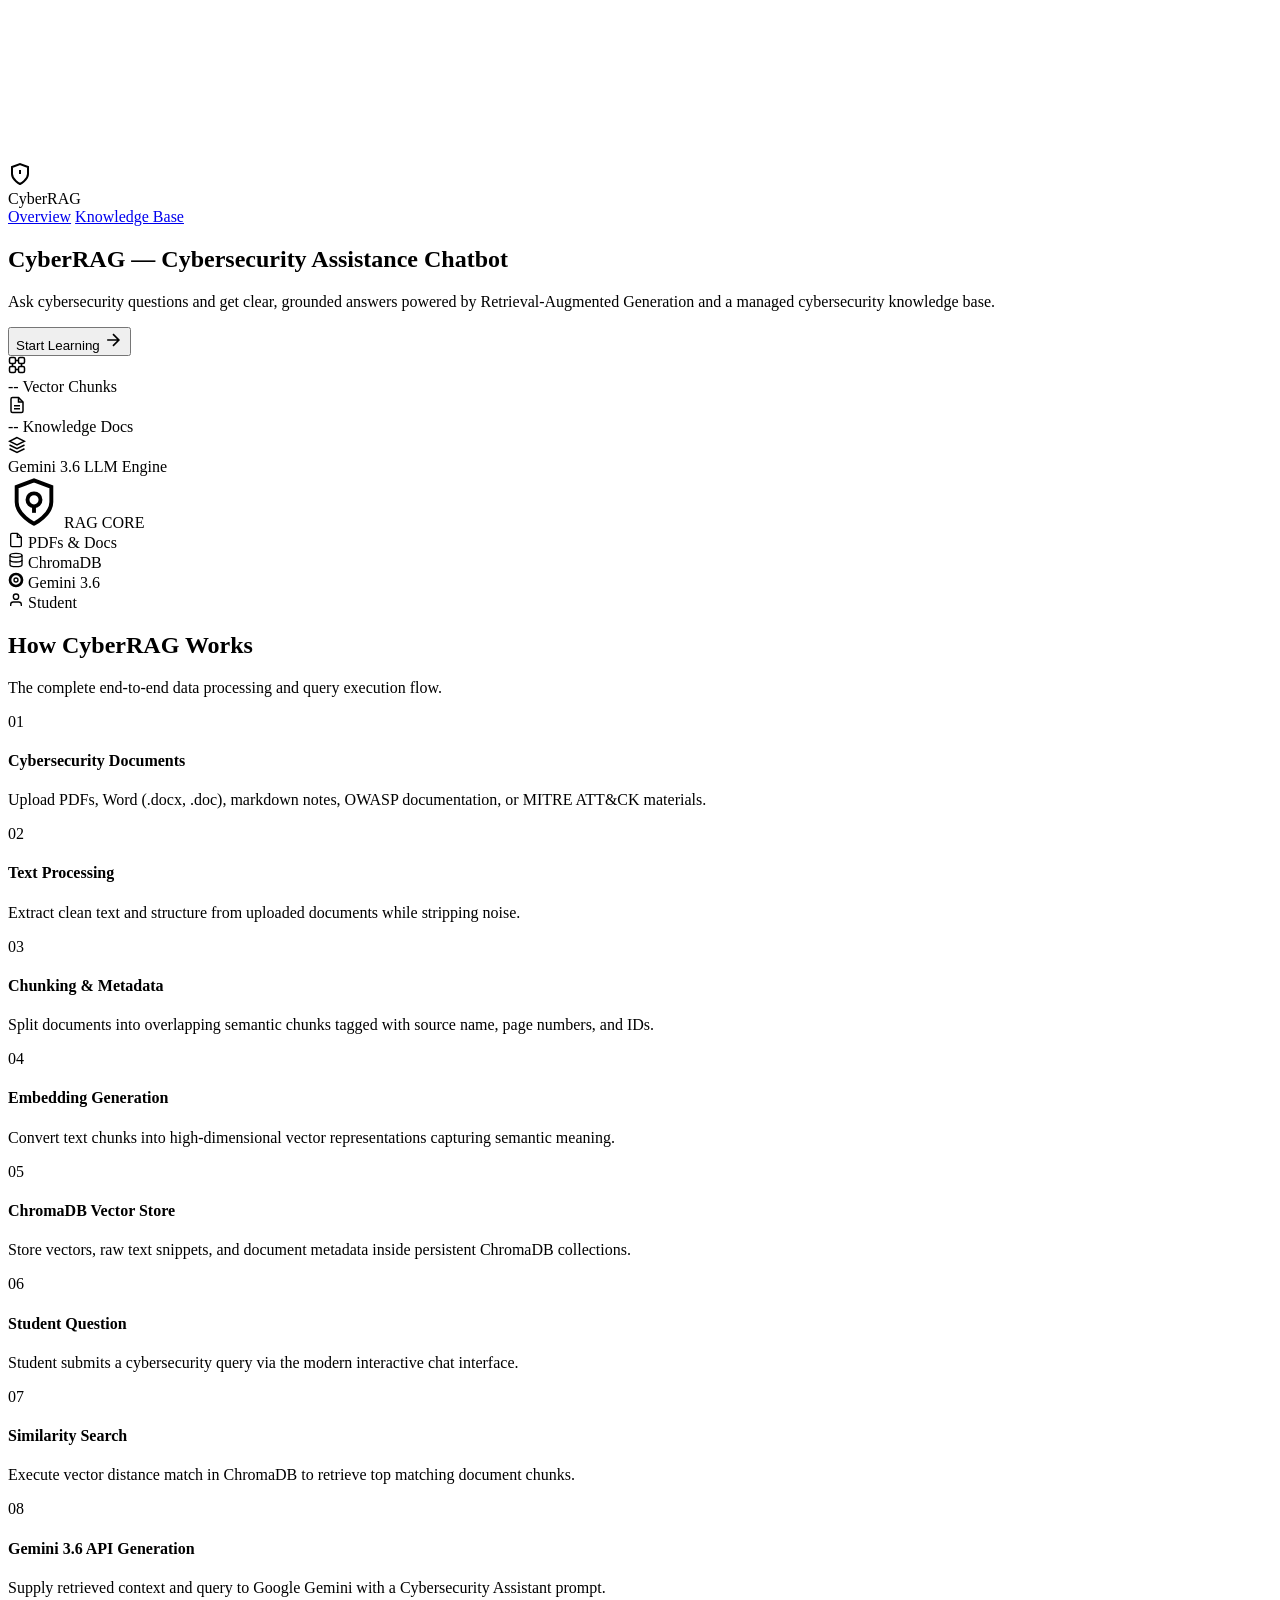
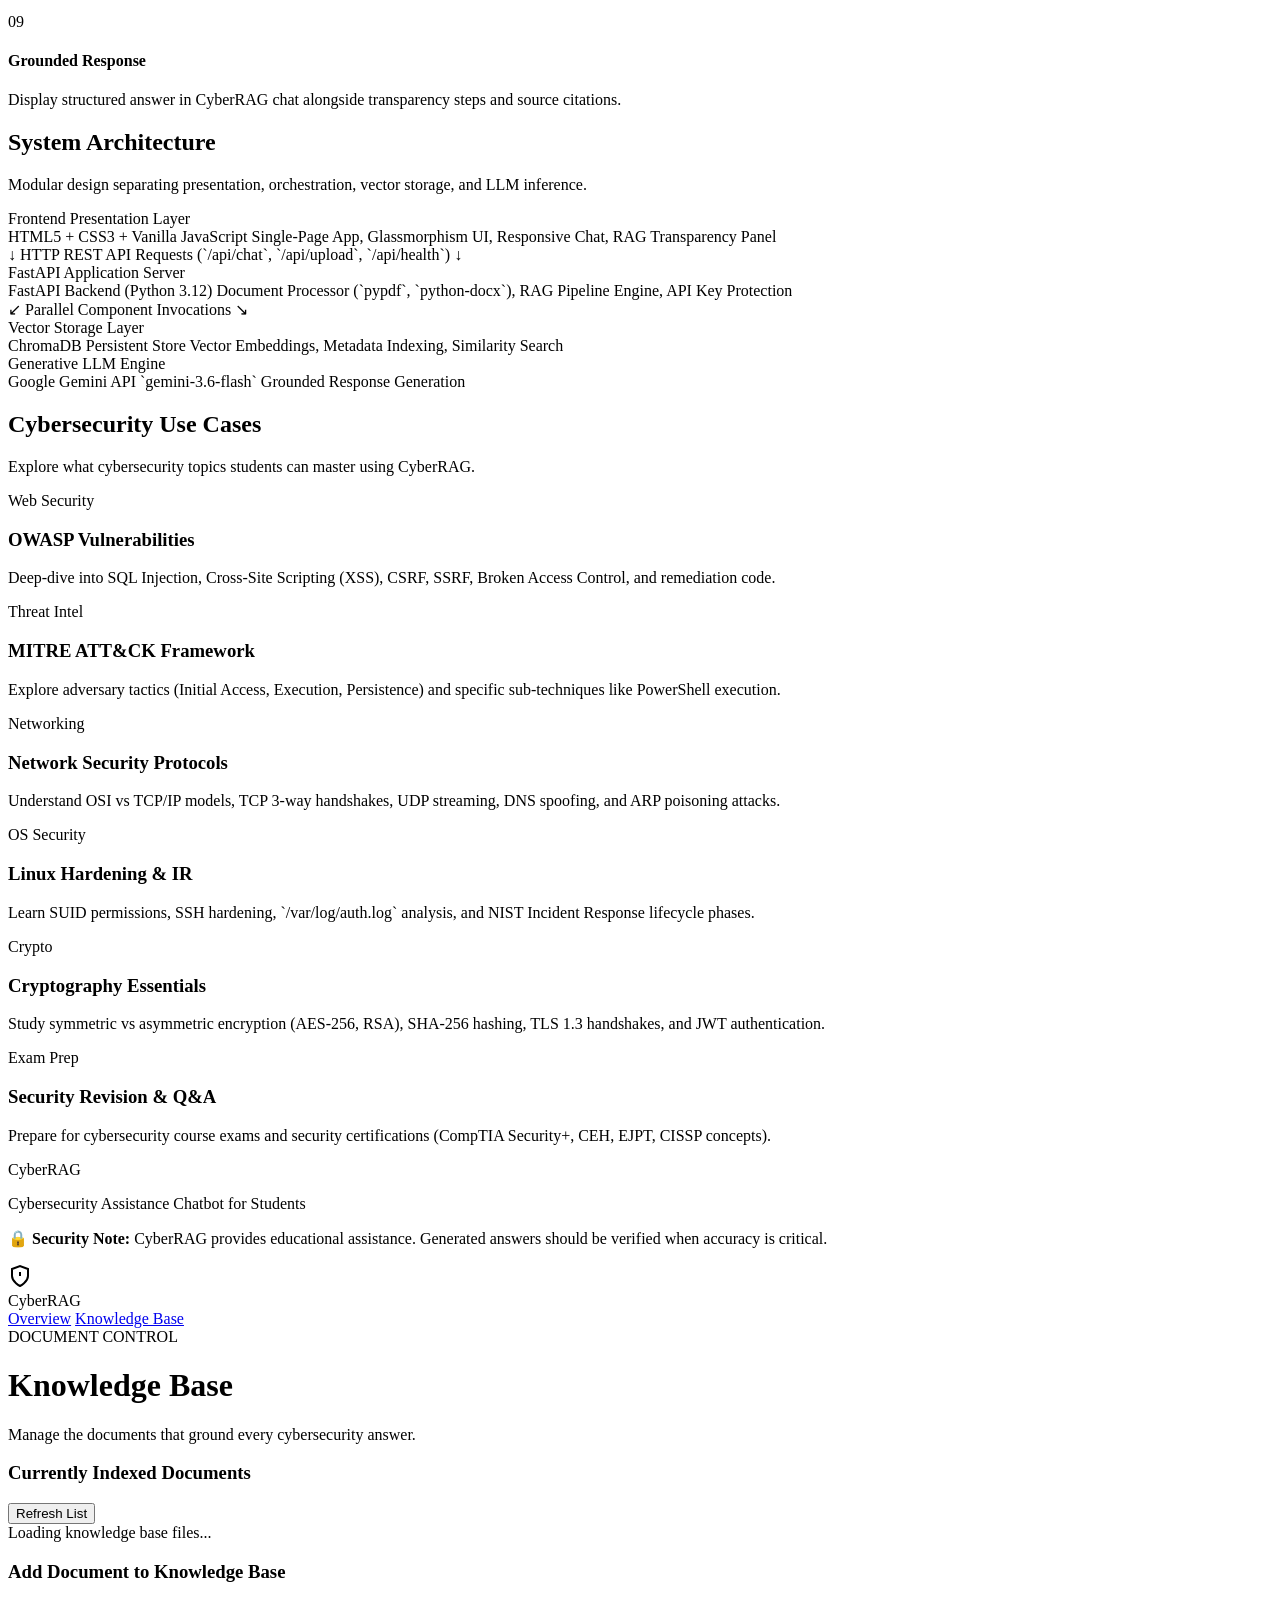
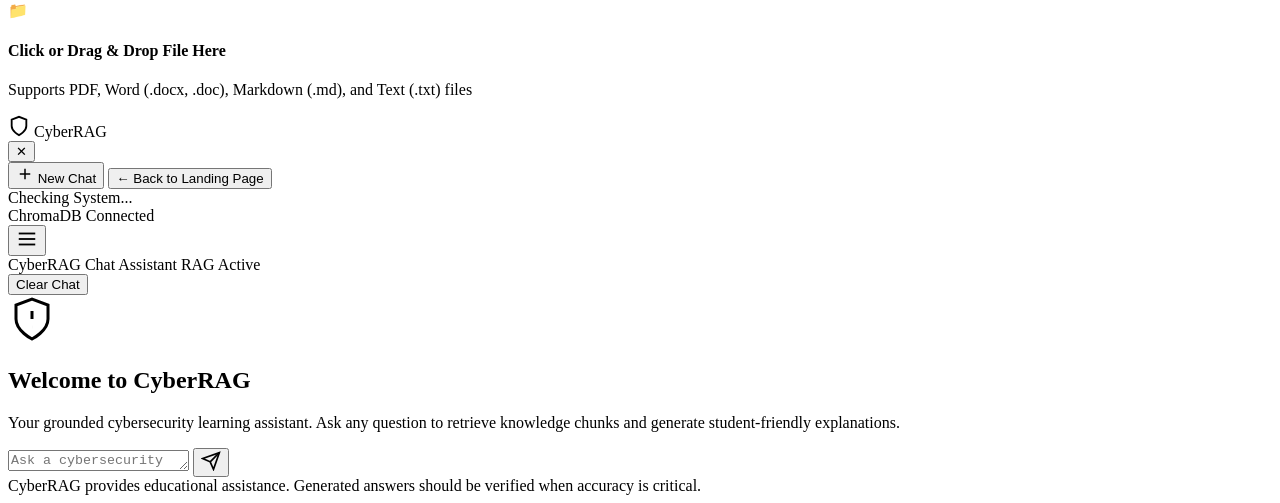
==== commit c7401545: "Format Hero stats bar into single-line inline layout with futuristic glassmorphic HUD pill design" ====
--- a/frontend/index.html
+++ b/frontend/index.html
@@ -58,7 +58,7 @@
                     <div class="hero-stats">
                         <div class="stat-pill">
                             <div class="stat-icon-wrapper cyan-glow">
-                                <svg viewBox="0 0 24 24" width="22" height="22" stroke="currentColor" stroke-width="2" fill="none">
+                                <svg viewBox="0 0 24 24" width="18" height="18" stroke="currentColor" stroke-width="2" fill="none">
                                     <rect x="2" y="2" width="8" height="8" rx="2"/>
                                     <rect x="14" y="2" width="8" height="8" rx="2"/>
                                     <rect x="2" y="14" width="8" height="8" rx="2"/>
@@ -66,37 +66,36 @@
                                     <path d="M6 10v4M18 10v4M10 6h4M10 18h4"/>
                                 </svg>
                             </div>
-                            <div class="stat-meta">
+                            <div class="stat-content-inline">
                                 <span class="stat-value" id="stat-chunks">--</span>
-                                <span class="stat-label">Vector Chunks</span>
+                                <span class="stat-text-single">Vector Chunks</span>
                             </div>
                         </div>
                         <div class="stat-divider"></div>
                         <div class="stat-pill">
                             <div class="stat-icon-wrapper emerald-glow">
-                                <svg viewBox="0 0 24 24" width="22" height="22" stroke="currentColor" stroke-width="2" fill="none">
+                                <svg viewBox="0 0 24 24" width="18" height="18" stroke="currentColor" stroke-width="2" fill="none">
                                     <path d="M14 2H6a2 2 0 0 0-2 2v16a2 2 0 0 0 2 2h12a2 2 0 0 0 2-2V8z"/>
                                     <polyline points="14 2 14 8 20 8"/>
                                     <line x1="16" y1="13" x2="8" y2="13"/>
                                     <line x1="16" y1="17" x2="8" y2="17"/>
-                                    <line x1="10" y1="9" x2="8" y2="9"/>
                                 </svg>
                             </div>
-                            <div class="stat-meta">
+                            <div class="stat-content-inline">
                                 <span class="stat-value" id="stat-docs">--</span>
-                                <span class="stat-label">Knowledge Docs</span>
+                                <span class="stat-text-single">Knowledge Docs</span>
                             </div>
                         </div>
                         <div class="stat-divider"></div>
                         <div class="stat-pill">
                             <div class="stat-icon-wrapper purple-glow">
-                                <svg viewBox="0 0 24 24" width="22" height="22" stroke="currentColor" stroke-width="2" fill="none">
+                                <svg viewBox="0 0 24 24" width="18" height="18" stroke="currentColor" stroke-width="2" fill="none">
                                     <path d="M12 2L2 7l10 5 10-5-10-5zM2 17l10 5 10-5M2 12l10 5 10-5"/>
                                 </svg>
                             </div>
-                            <div class="stat-meta">
+                            <div class="stat-content-inline">
                                 <span class="stat-value" id="stat-model">Gemini 3.6</span>
-                                <span class="stat-label">LLM Engine</span>
+                                <span class="stat-text-single">LLM Engine</span>
                             </div>
                         </div>
                     </div>
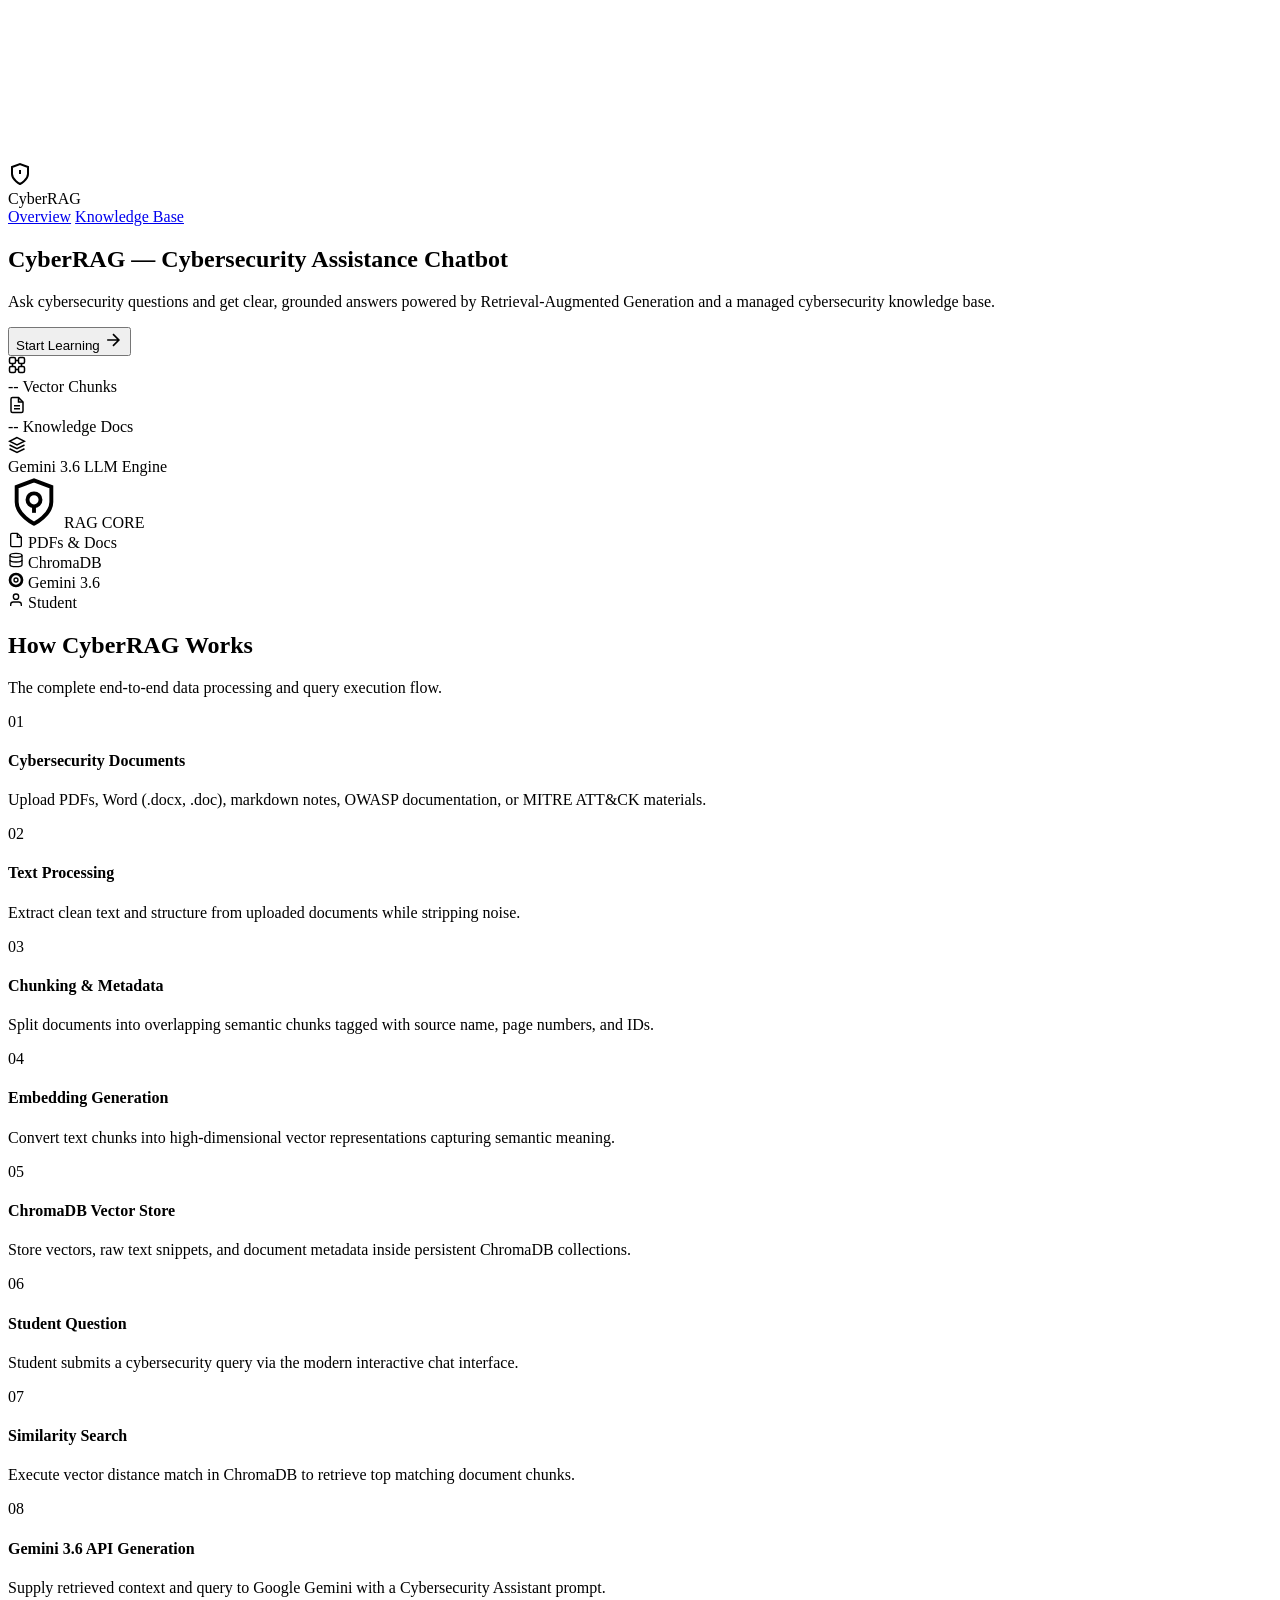
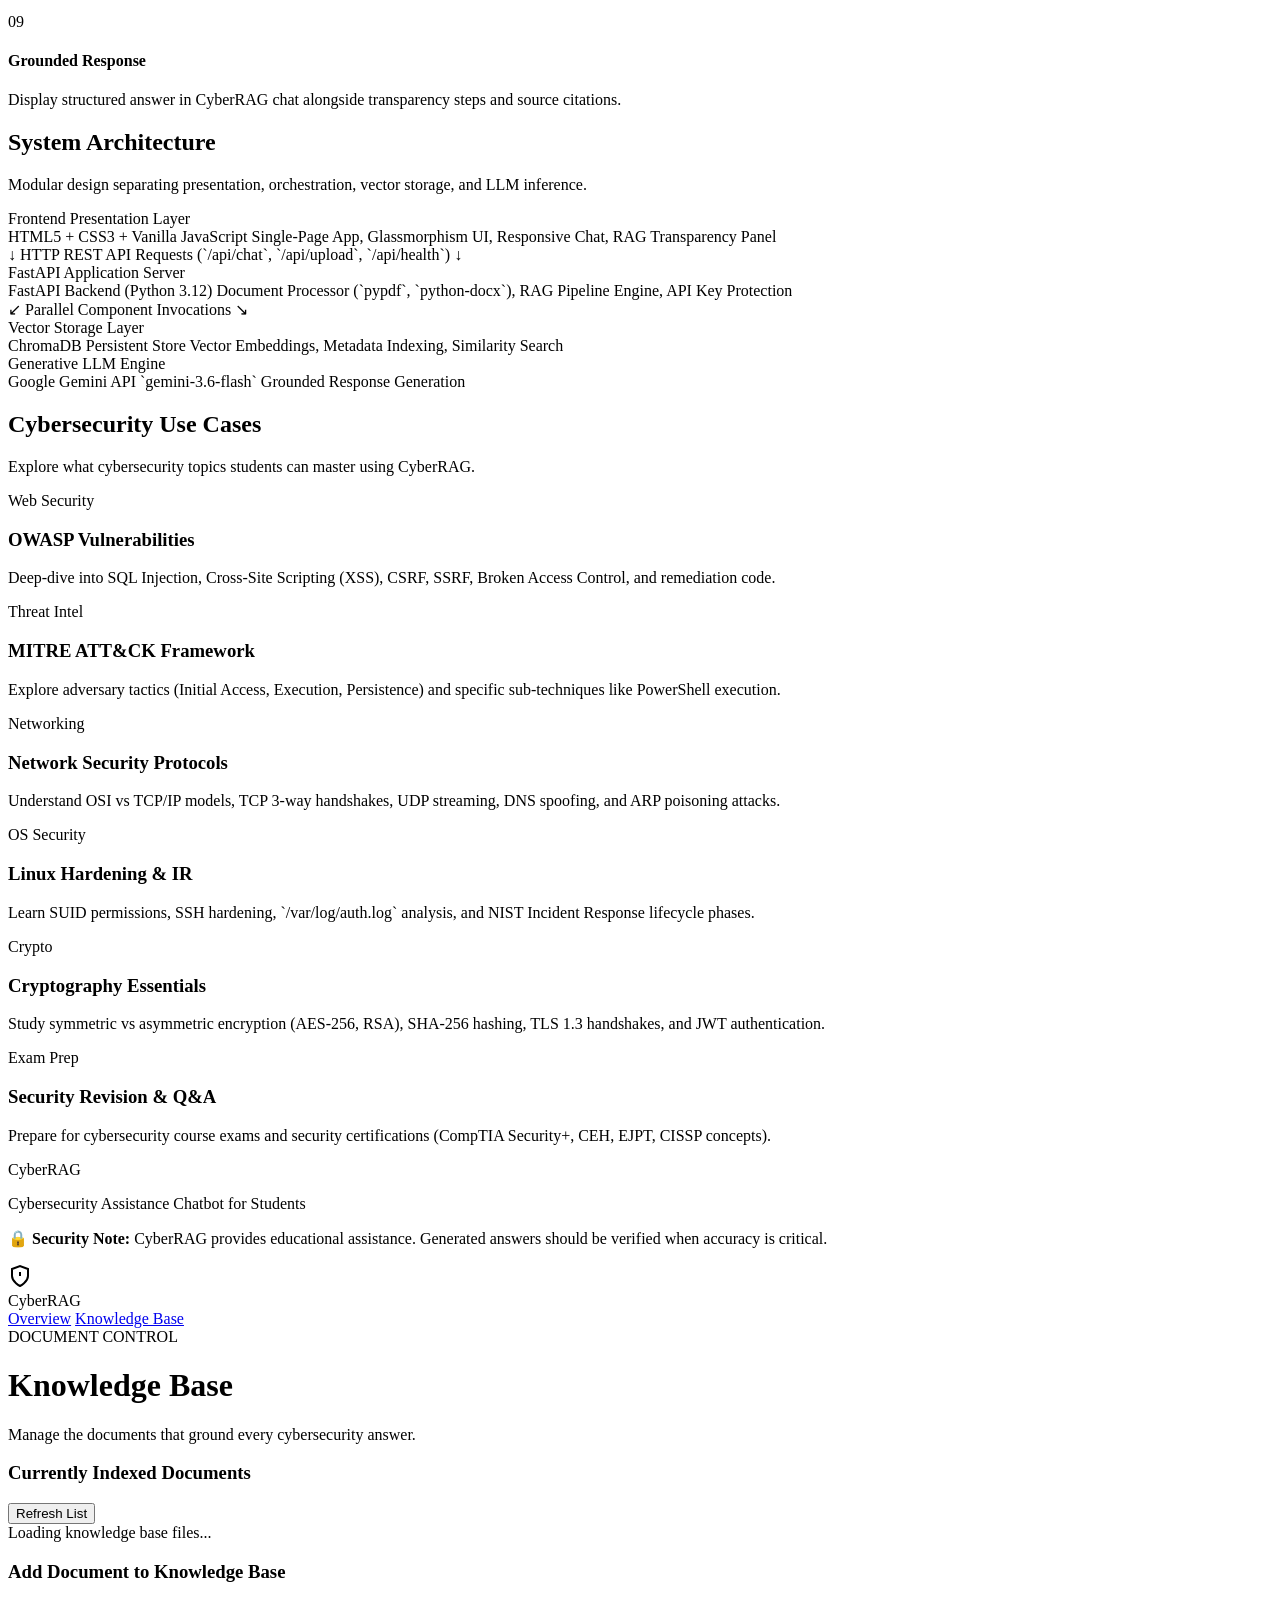
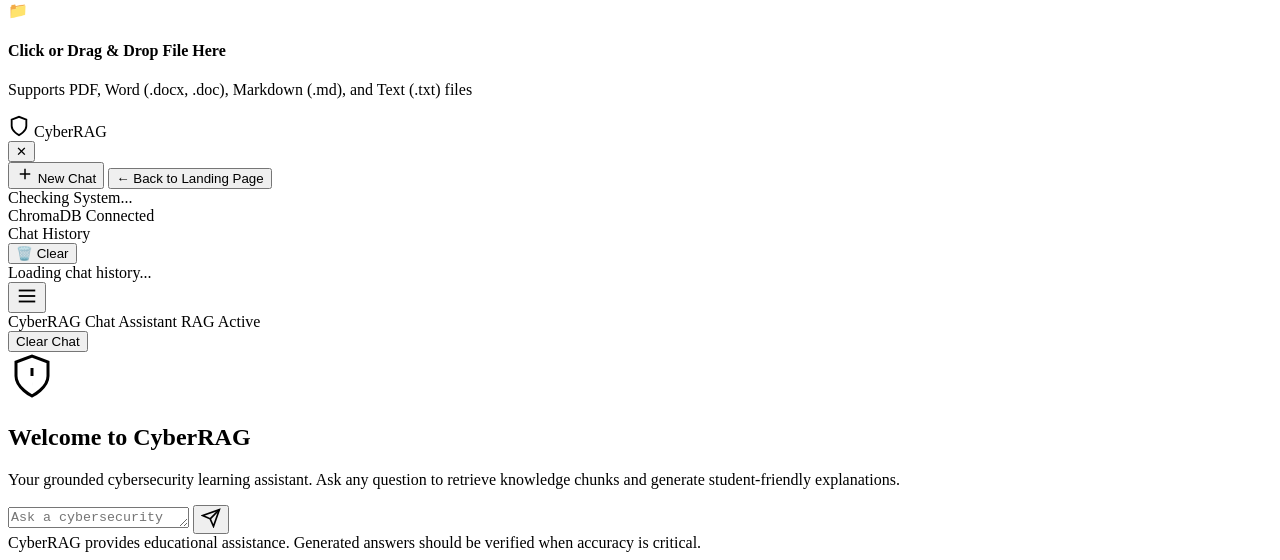
==== commit 1f462581: "Add persistent Chat History section powered by SQLite backend and interactive UI sidebar" ====
--- a/frontend/index.html
+++ b/frontend/index.html
@@ -429,6 +429,17 @@
                             <span id="system-status-text">Checking System...</span>
                         </div>
                         <div class="status-subtext" id="system-status-subtext">ChromaDB Connected</div>
+                    </div>
+
+                    <!-- Persistent Chat History Section -->
+                    <div class="sidebar-section">
+                        <div class="sidebar-title-row">
+                            <div class="sidebar-title">Chat History</div>
+                            <button class="btn-clear-history" onclick="clearAllHistory()" title="Clear All History">🗑️ Clear</button>
+                        </div>
+                        <div id="chat-history-list" class="history-list">
+                            <div class="history-empty">Loading chat history...</div>
+                        </div>
                     </div>
 
                 </aside>
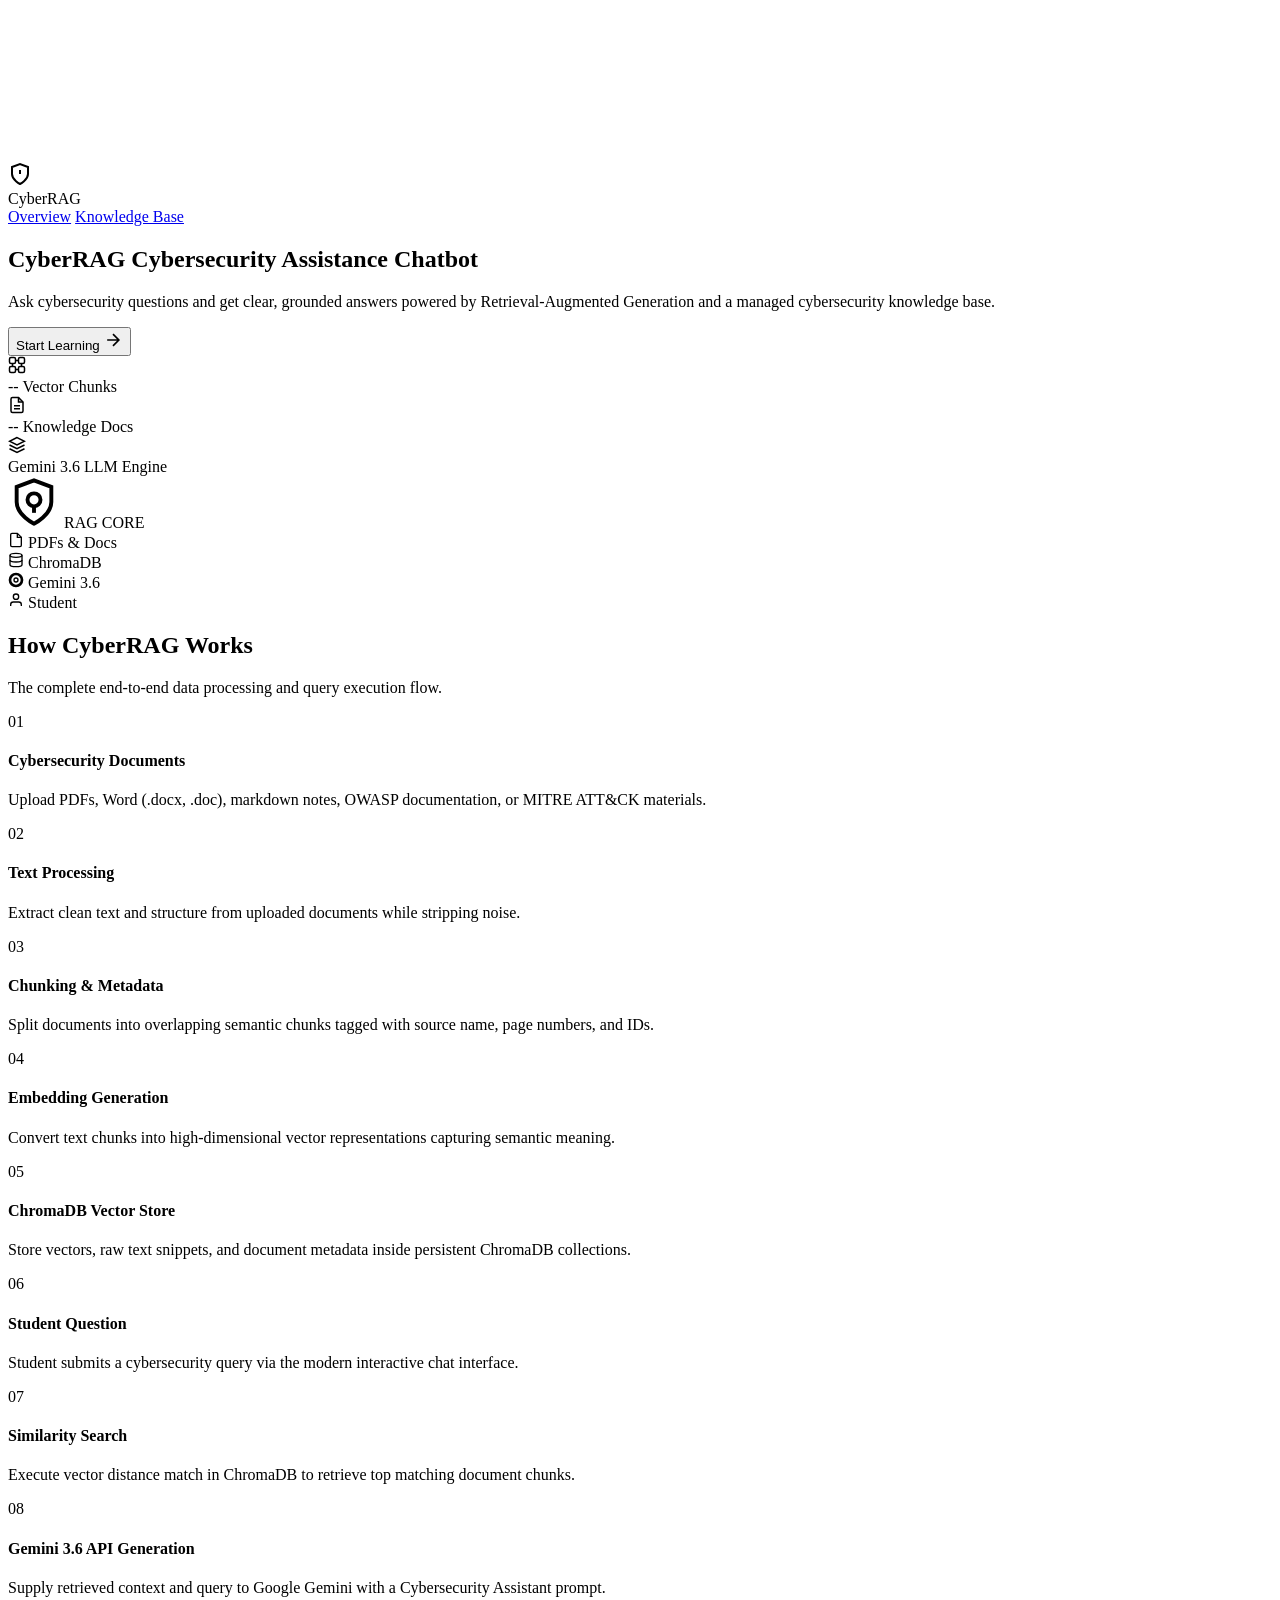
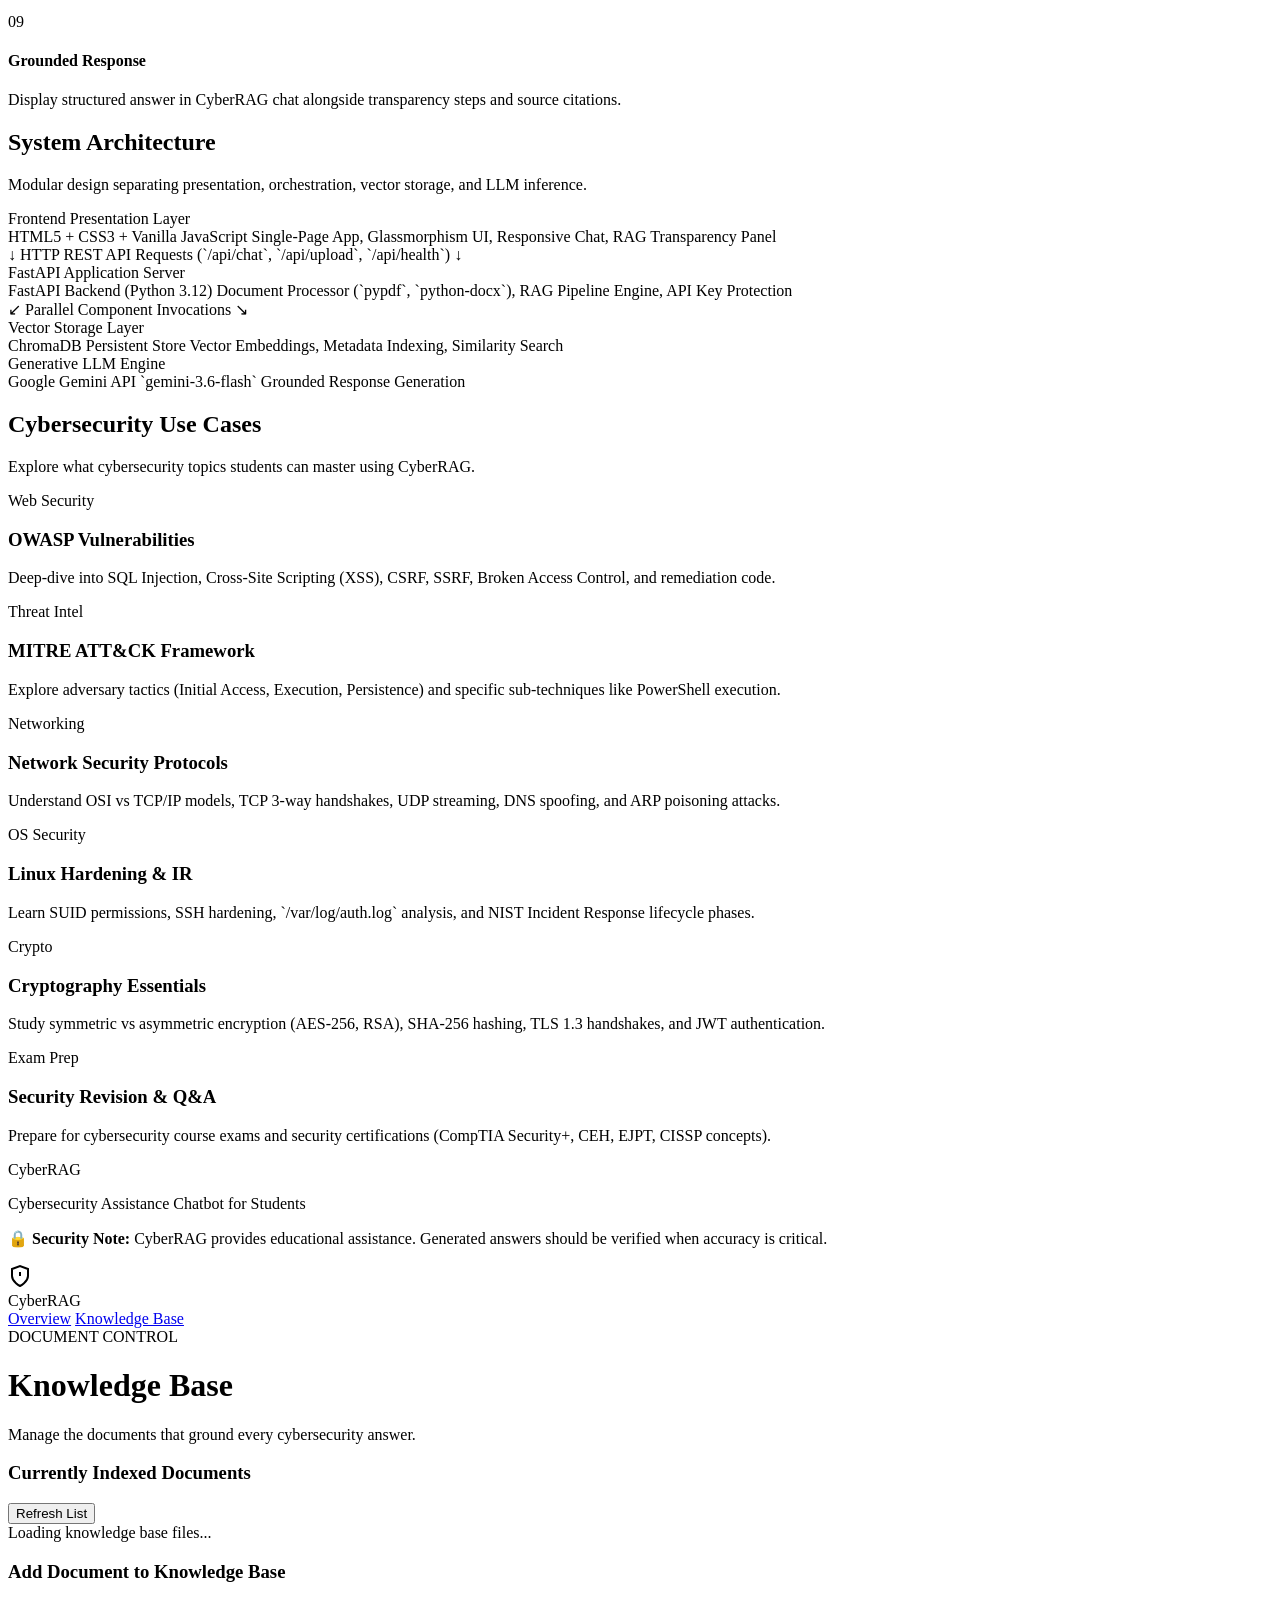
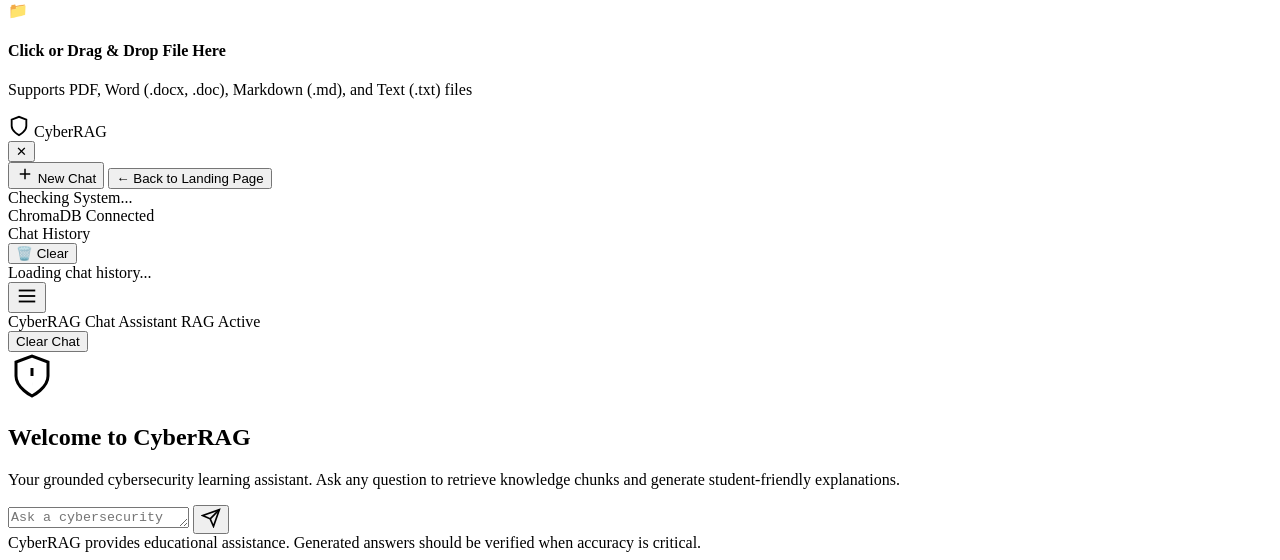
==== commit 8e42f9bb: "Remove dash symbol from Hero title" ====
--- a/frontend/index.html
+++ b/frontend/index.html
@@ -3,7 +3,7 @@
 <head>
     <meta charset="UTF-8">
     <meta name="viewport" content="width=device-width, initial-scale=1.0">
-    <title>CyberRAG — Cybersecurity Assistance Chatbot</title>
+    <title>CyberRAG Cybersecurity Assistance Chatbot</title>
     <link rel="preconnect" href="https://fonts.googleapis.com">
     <link rel="preconnect" href="https://fonts.gstatic.com" crossorigin>
     <link href="https://fonts.googleapis.com/css2?family=Fira+Code:wght@400;500;600&family=Inter:wght@300;400;500;600;700;800&display=swap" rel="stylesheet">
@@ -41,7 +41,7 @@
             <section id="overview" class="hero-section">
                 <div class="hero-content">
                     <h1 class="hero-title">
-                        Cyber<span class="accent-text">RAG</span> — Cybersecurity Assistance Chatbot
+                        Cyber<span class="accent-text">RAG</span> Cybersecurity Assistance Chatbot
                     </h1>
                     <p class="hero-subtitle">
                         Ask cybersecurity questions and get clear, grounded answers powered by Retrieval-Augmented Generation and a managed cybersecurity knowledge base.
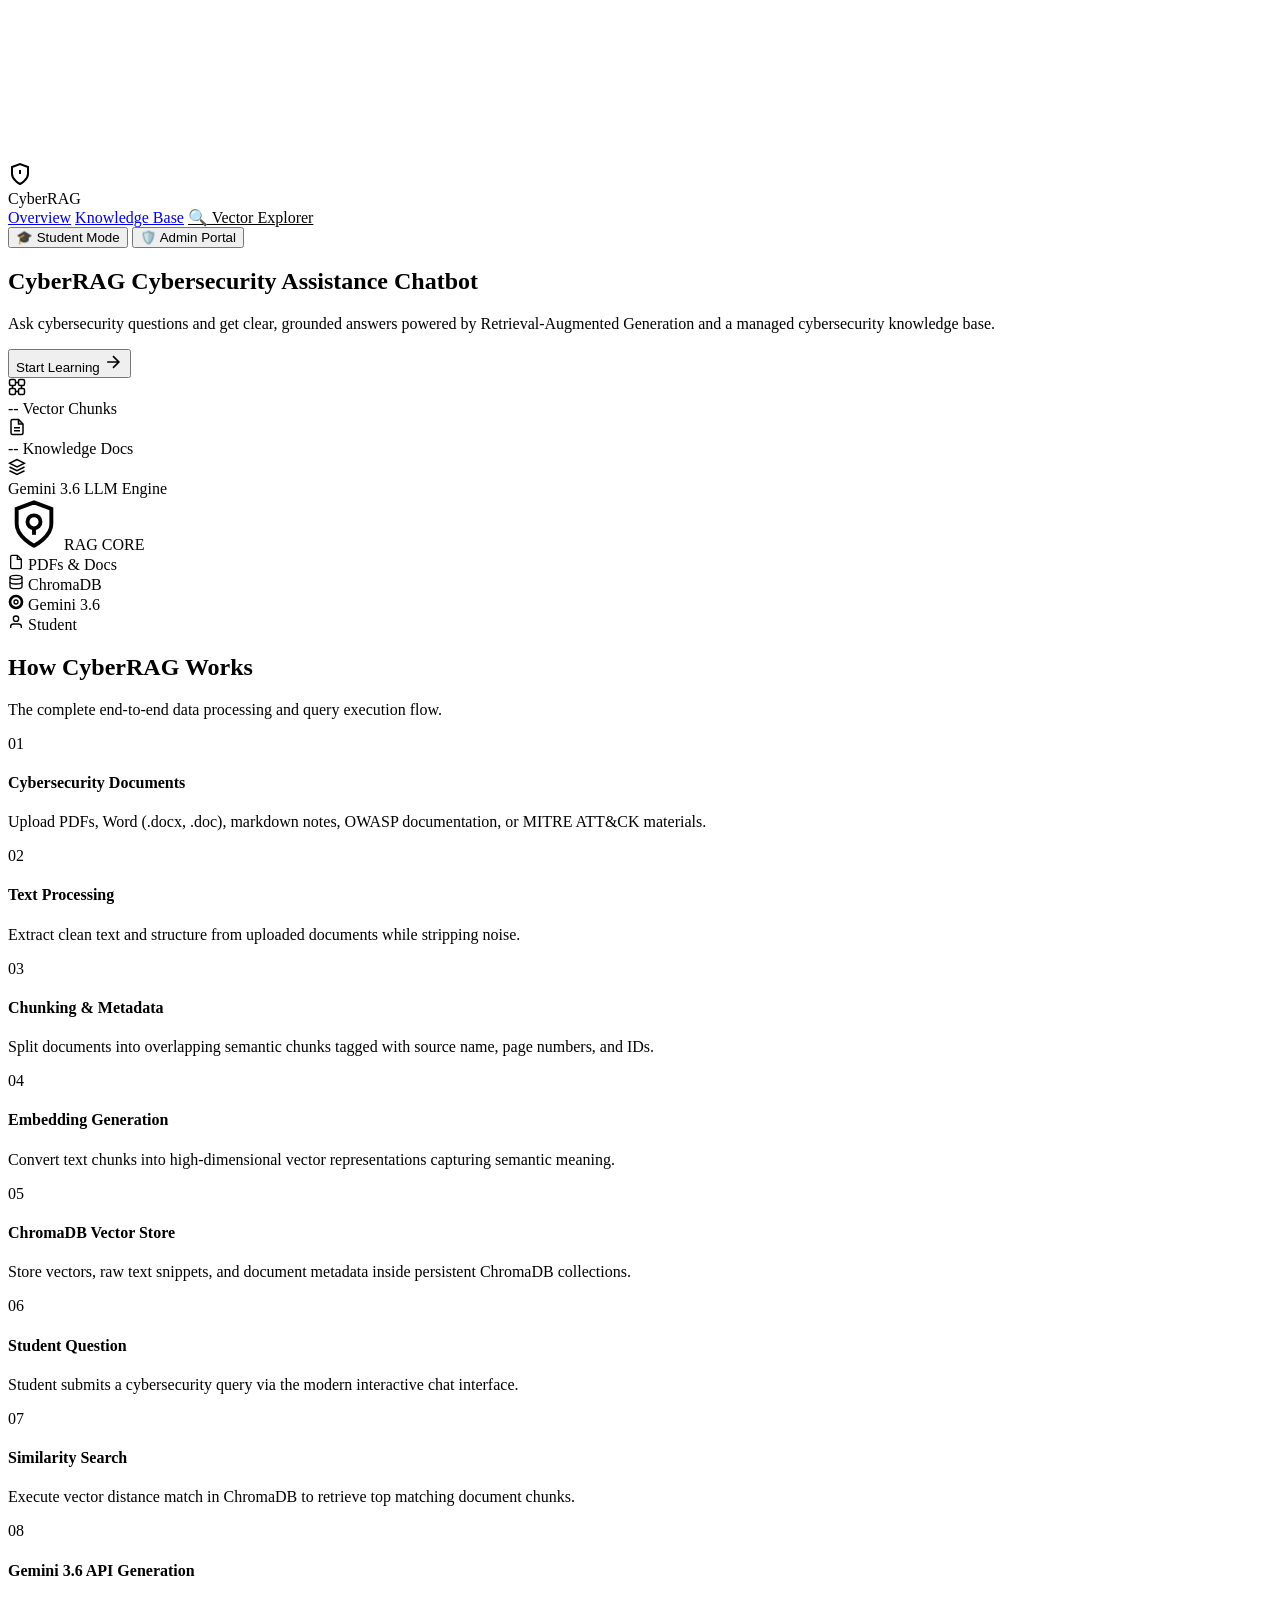
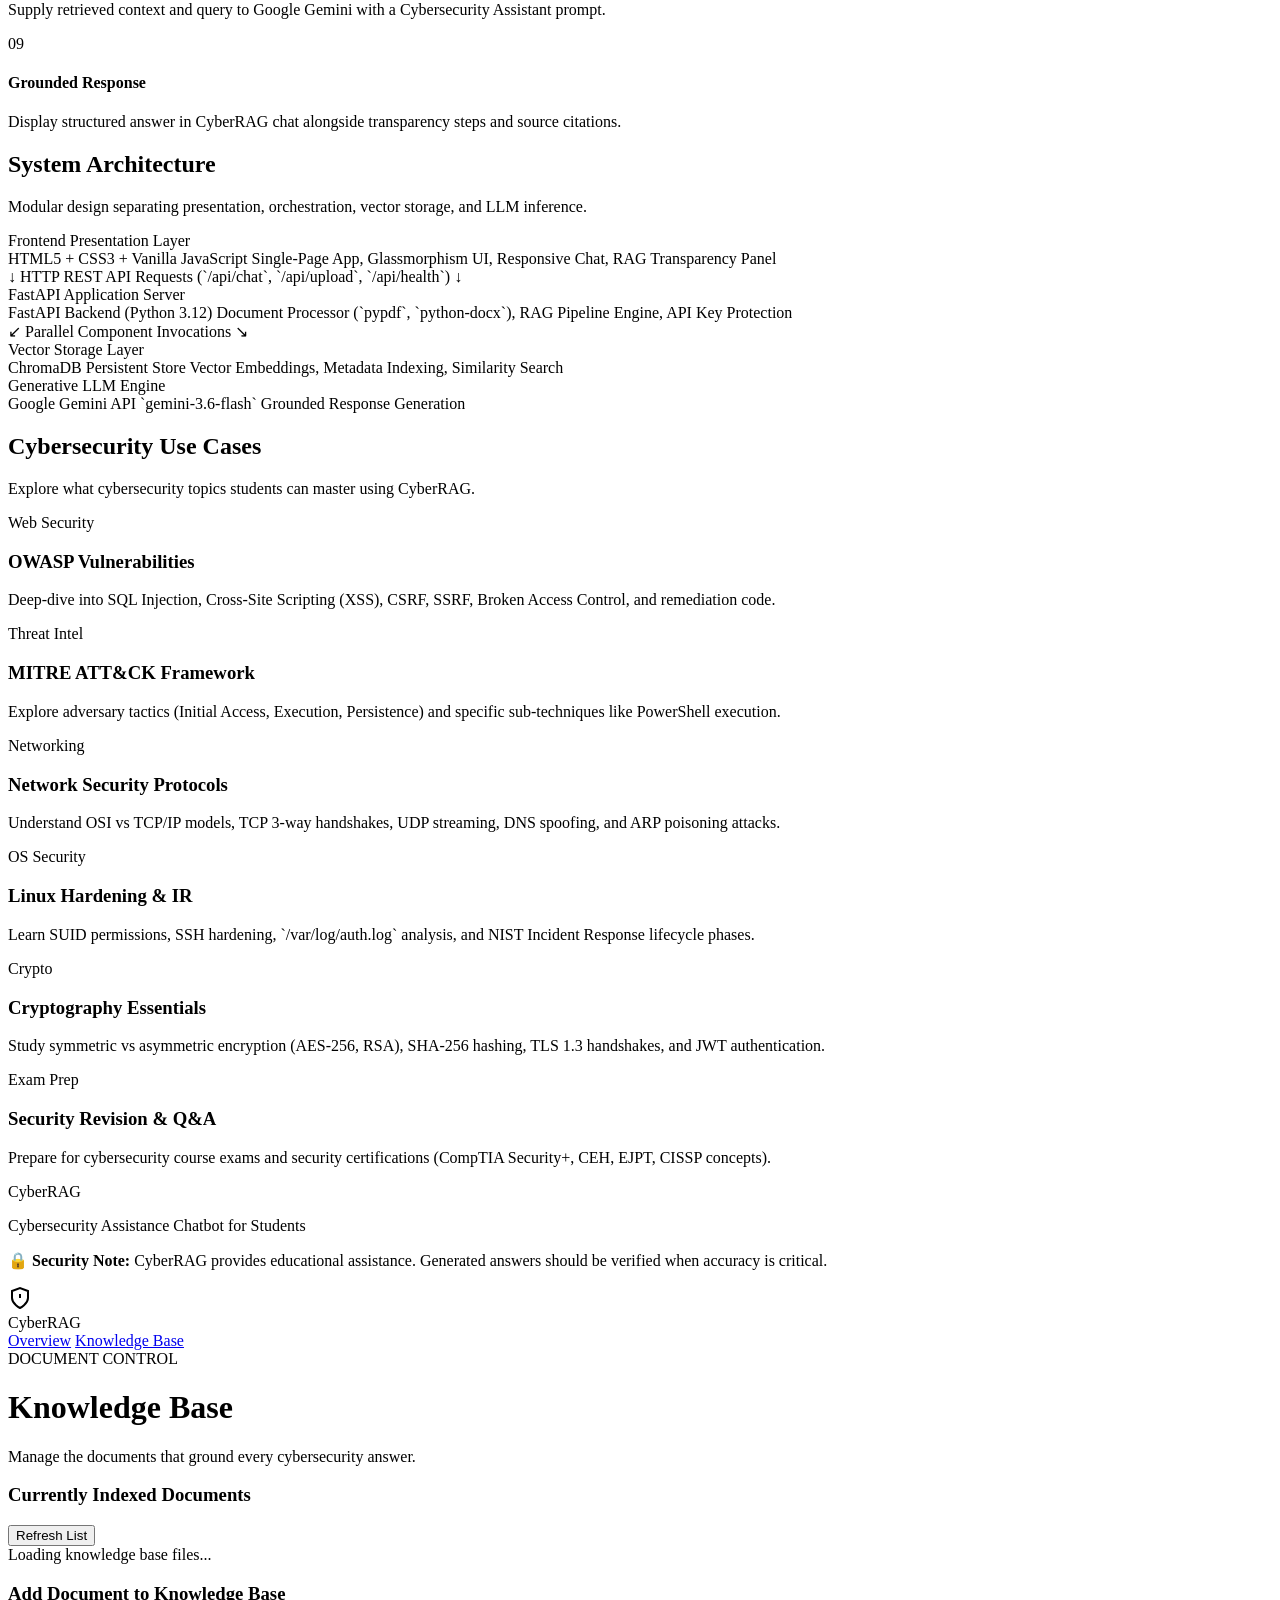
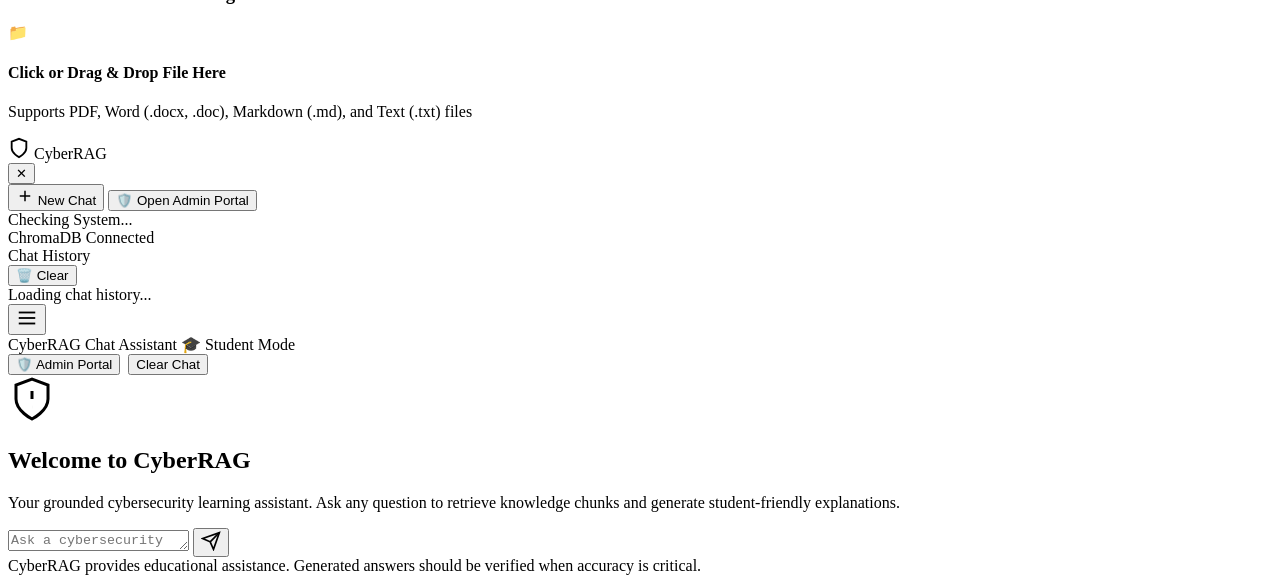
==== commit 3ffce637: "Add Role-Based Access Control (Student Mode vs Admin Portal) with persistent mode switcher" ====
--- a/frontend/index.html
+++ b/frontend/index.html
@@ -34,7 +34,16 @@
                 <nav class="nav-links">
                     <a href="#overview" class="nav-link active" data-view="overview">Overview</a>
                     <a href="#knowledge-base" class="nav-link" data-view="knowledge-base">Knowledge Base</a>
+                    <a href="/vector-explorer" target="_blank" class="nav-link" style="color:var(--accent-cyan);">🔍 Vector Explorer</a>
                 </nav>
+                <div class="role-selector-pill">
+                    <button class="role-btn" id="role-btn-student" onclick="setRole('student')">
+                        <span>🎓 Student Mode</span>
+                    </button>
+                    <button class="role-btn" id="role-btn-admin" onclick="setRole('admin')">
+                        <span>🛡️ Admin Portal</span>
+                    </button>
+                </div>
             </header>
 
             <!-- Hero Section -->
@@ -417,8 +426,8 @@
                             <span>New Chat</span>
                         </button>
                         
-                        <button class="btn btn-outline btn-full margin-top-xs" onclick="navigateTo('landing')">
-                            <span>← Back to Landing Page</span>
+                        <button class="btn btn-outline btn-full margin-top-xs" id="btn-back-admin" onclick="setRole('admin')">
+                            <span>🛡️ Open Admin Portal</span>
                         </button>
                     </div>
 
@@ -460,9 +469,12 @@
                         </button>
                         <div class="topbar-title">
                             <span class="chat-title-brand">CyberRAG Chat Assistant</span>
-                            <span class="chat-status-badge">RAG Active</span>
-                        </div>
-                        <button class="btn btn-sm btn-outline" onclick="startNewChat()">Clear Chat</button>
+                            <span class="chat-status-badge" id="role-status-badge">🎓 Student Mode</span>
+                        </div>
+                        <div class="topbar-actions" style="display:flex; gap:0.5rem; align-items:center;">
+                            <button class="btn btn-sm btn-glow" id="topbar-admin-btn" onclick="setRole('admin')">🛡️ Admin Portal</button>
+                            <button class="btn btn-sm btn-outline" onclick="startNewChat()">Clear Chat</button>
+                        </div>
                     </div>
 
                     <!-- Chat Messages Container -->
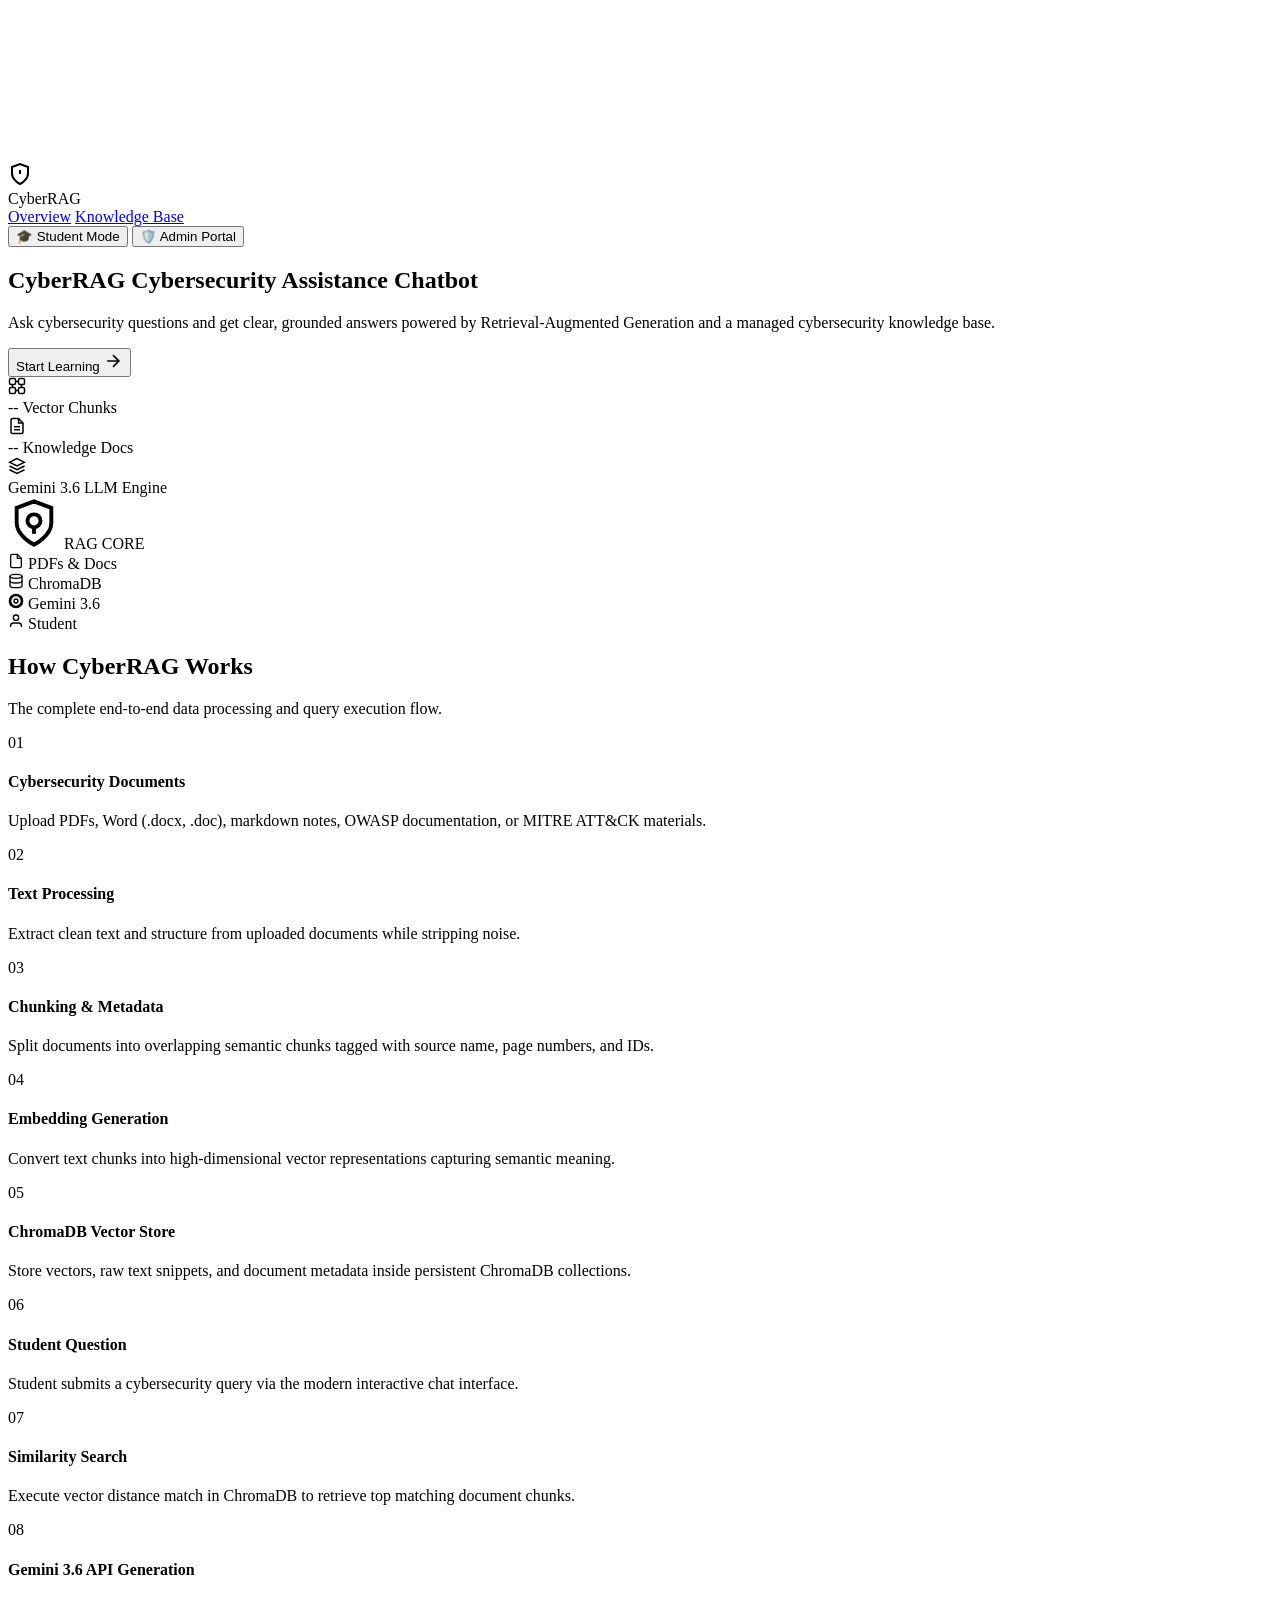
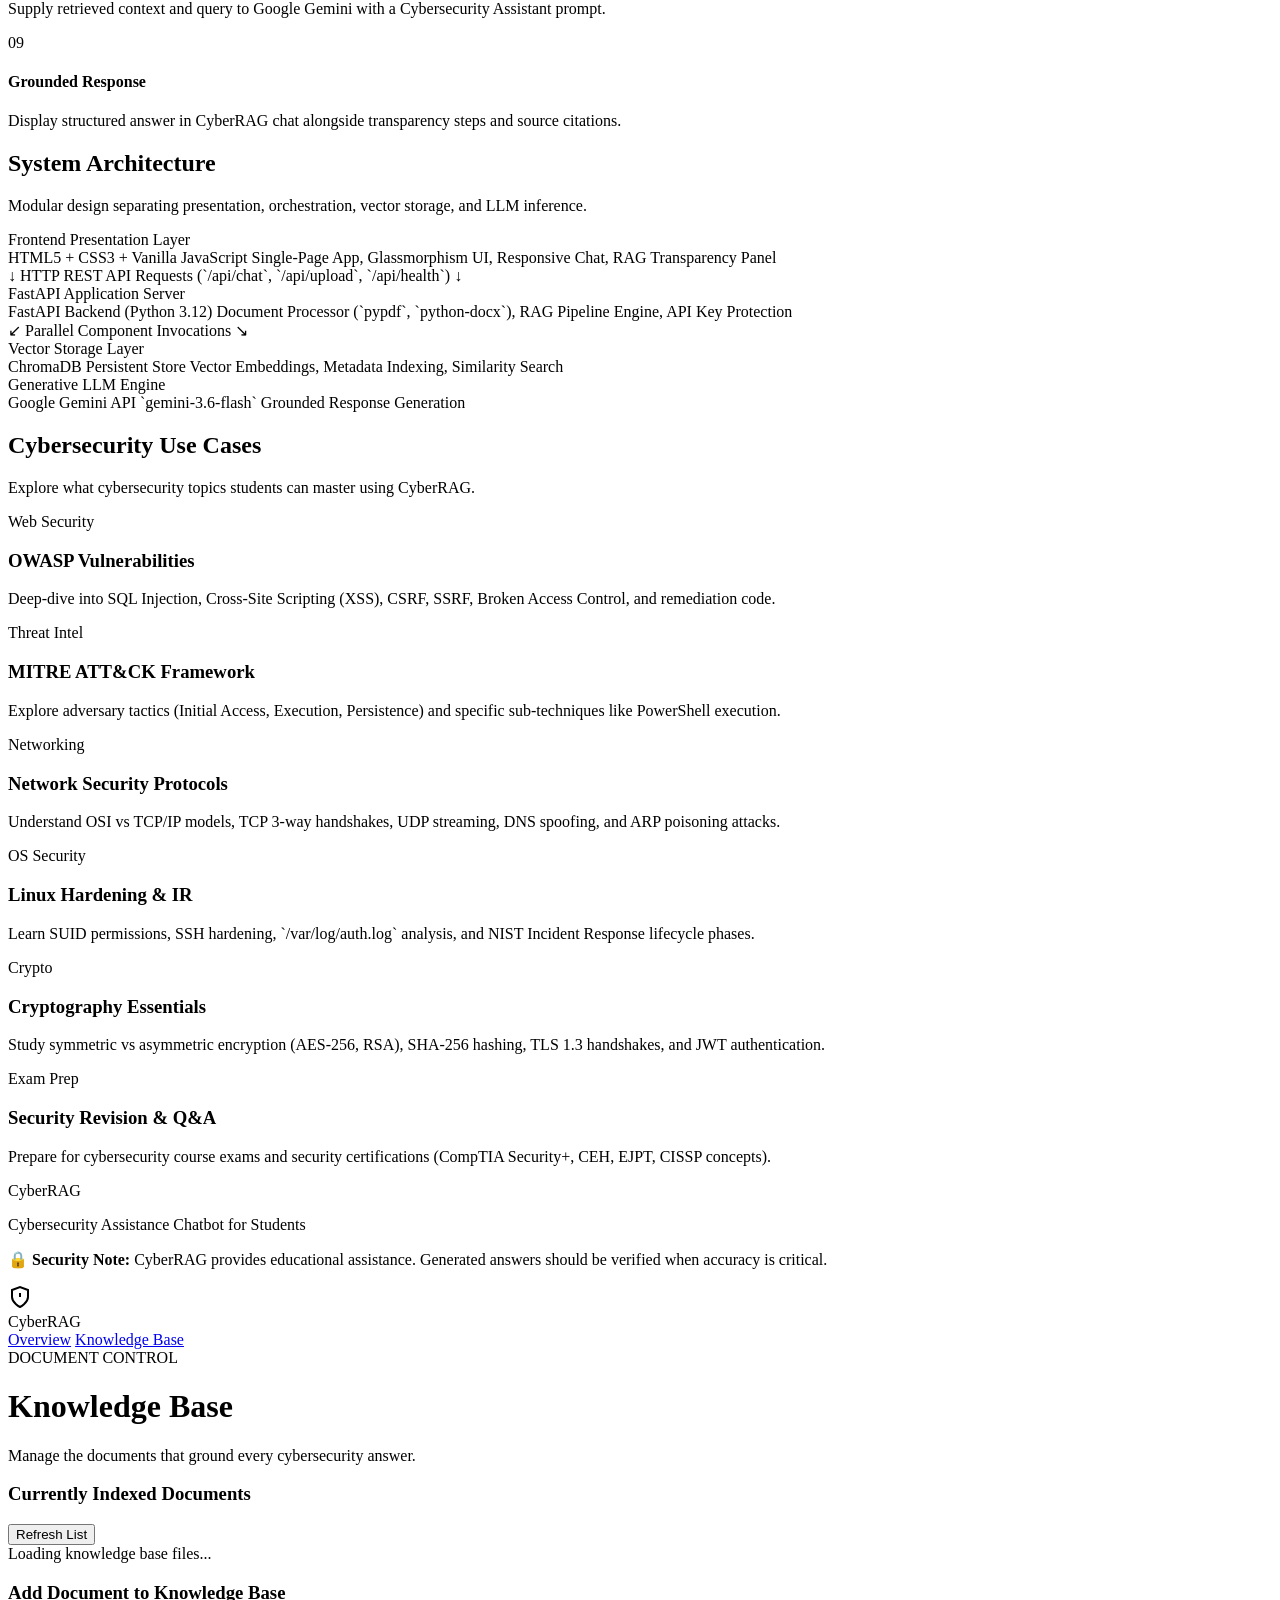
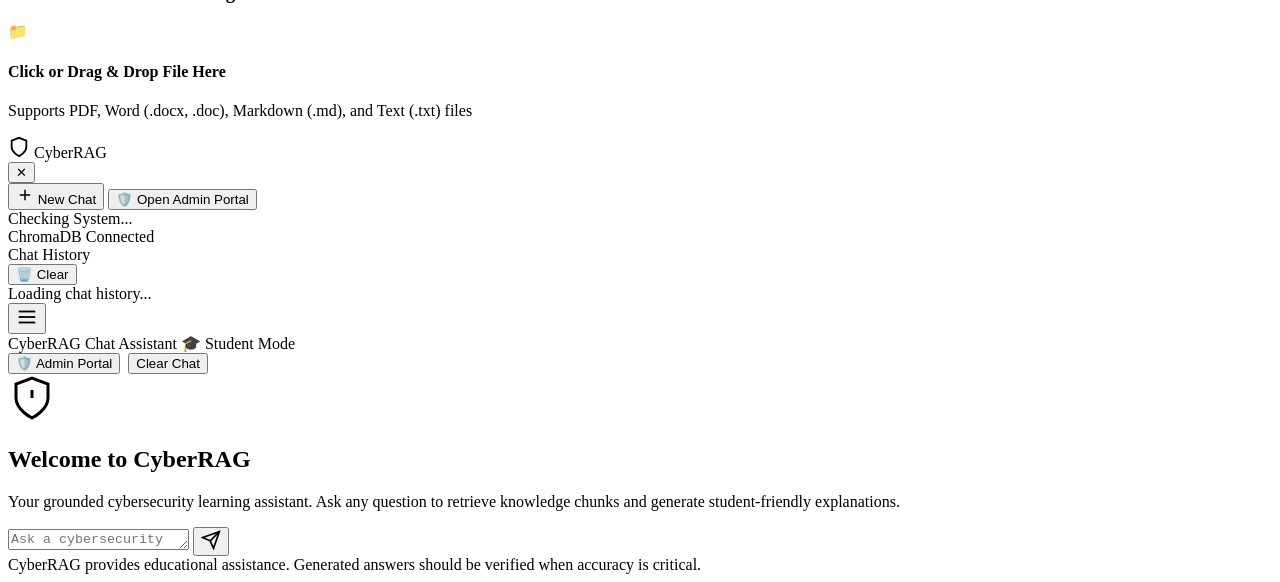
==== commit e635e84c: "Remove Vector Explorer link from Admin Portal navigation" ====
--- a/frontend/index.html
+++ b/frontend/index.html
@@ -34,7 +34,6 @@
                 <nav class="nav-links">
                     <a href="#overview" class="nav-link active" data-view="overview">Overview</a>
                     <a href="#knowledge-base" class="nav-link" data-view="knowledge-base">Knowledge Base</a>
-                    <a href="/vector-explorer" target="_blank" class="nav-link" style="color:var(--accent-cyan);">🔍 Vector Explorer</a>
                 </nav>
                 <div class="role-selector-pill">
                     <button class="role-btn" id="role-btn-student" onclick="setRole('student')">
